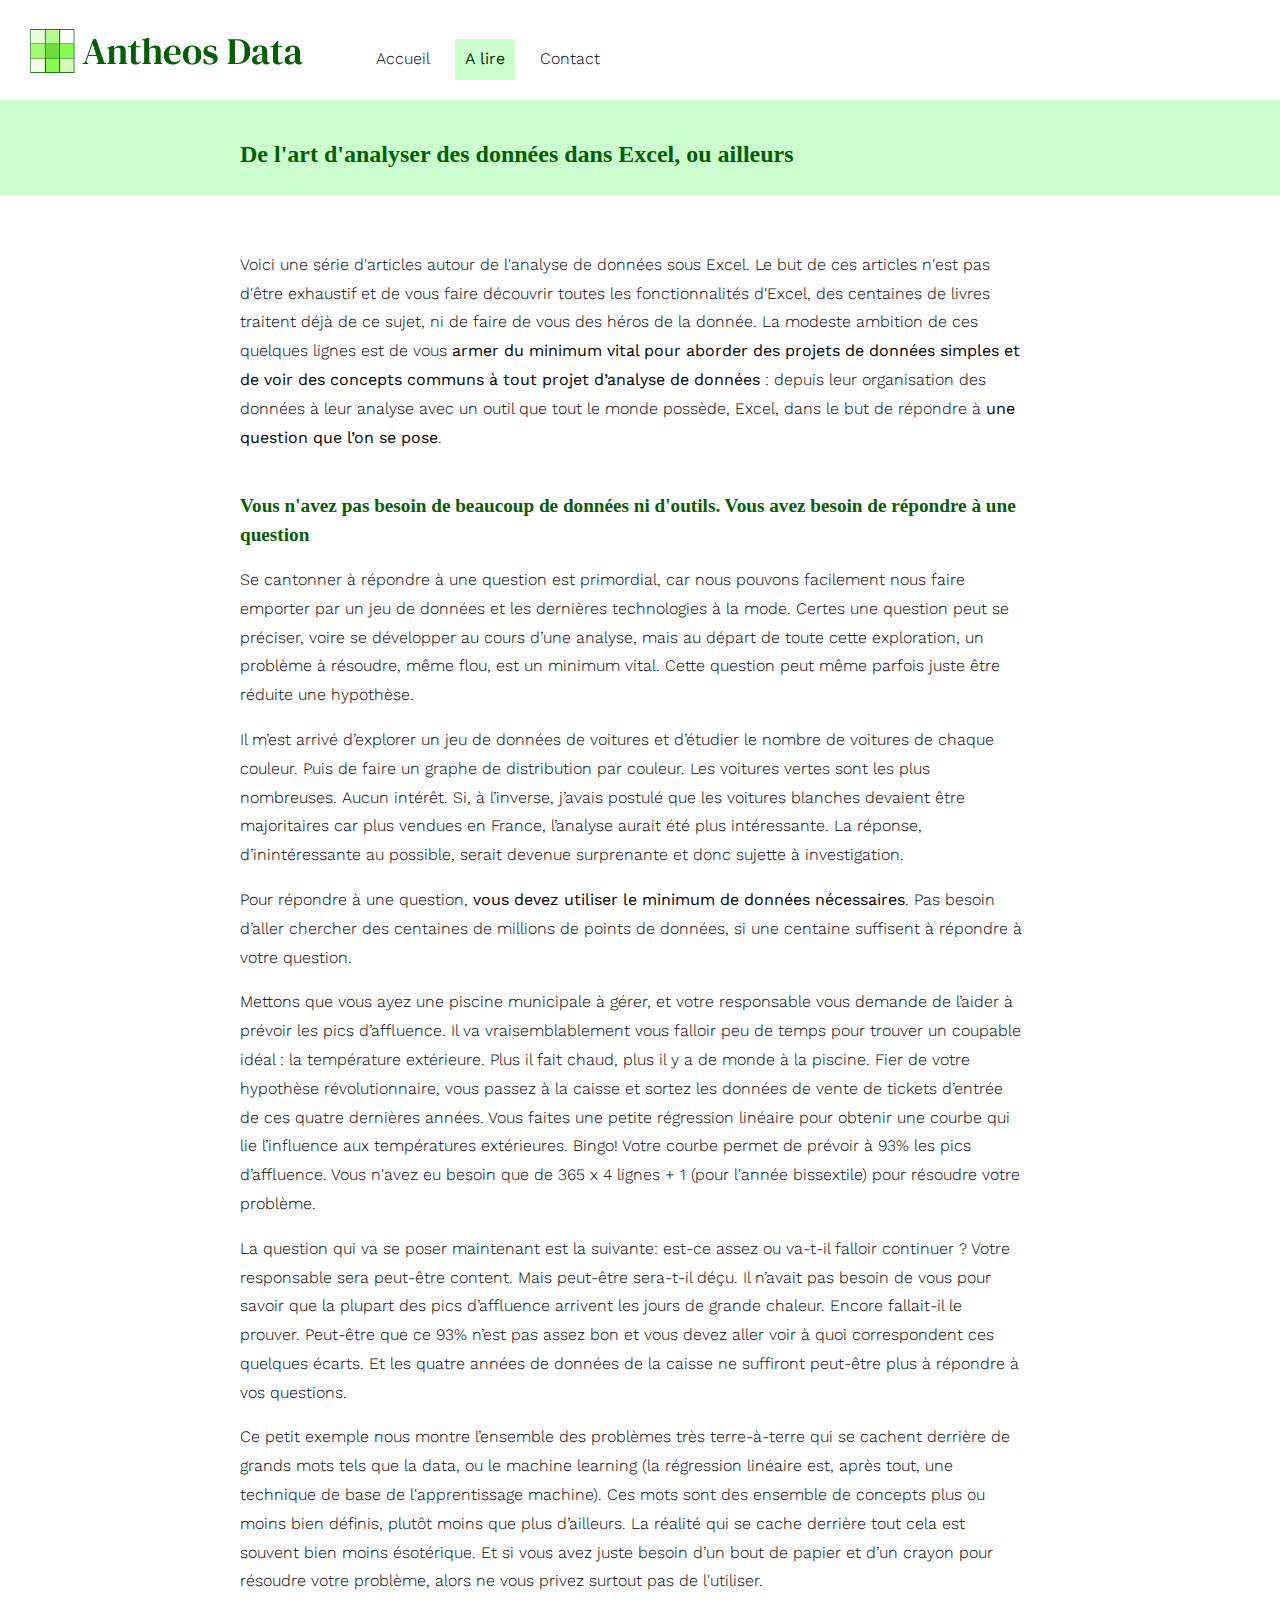
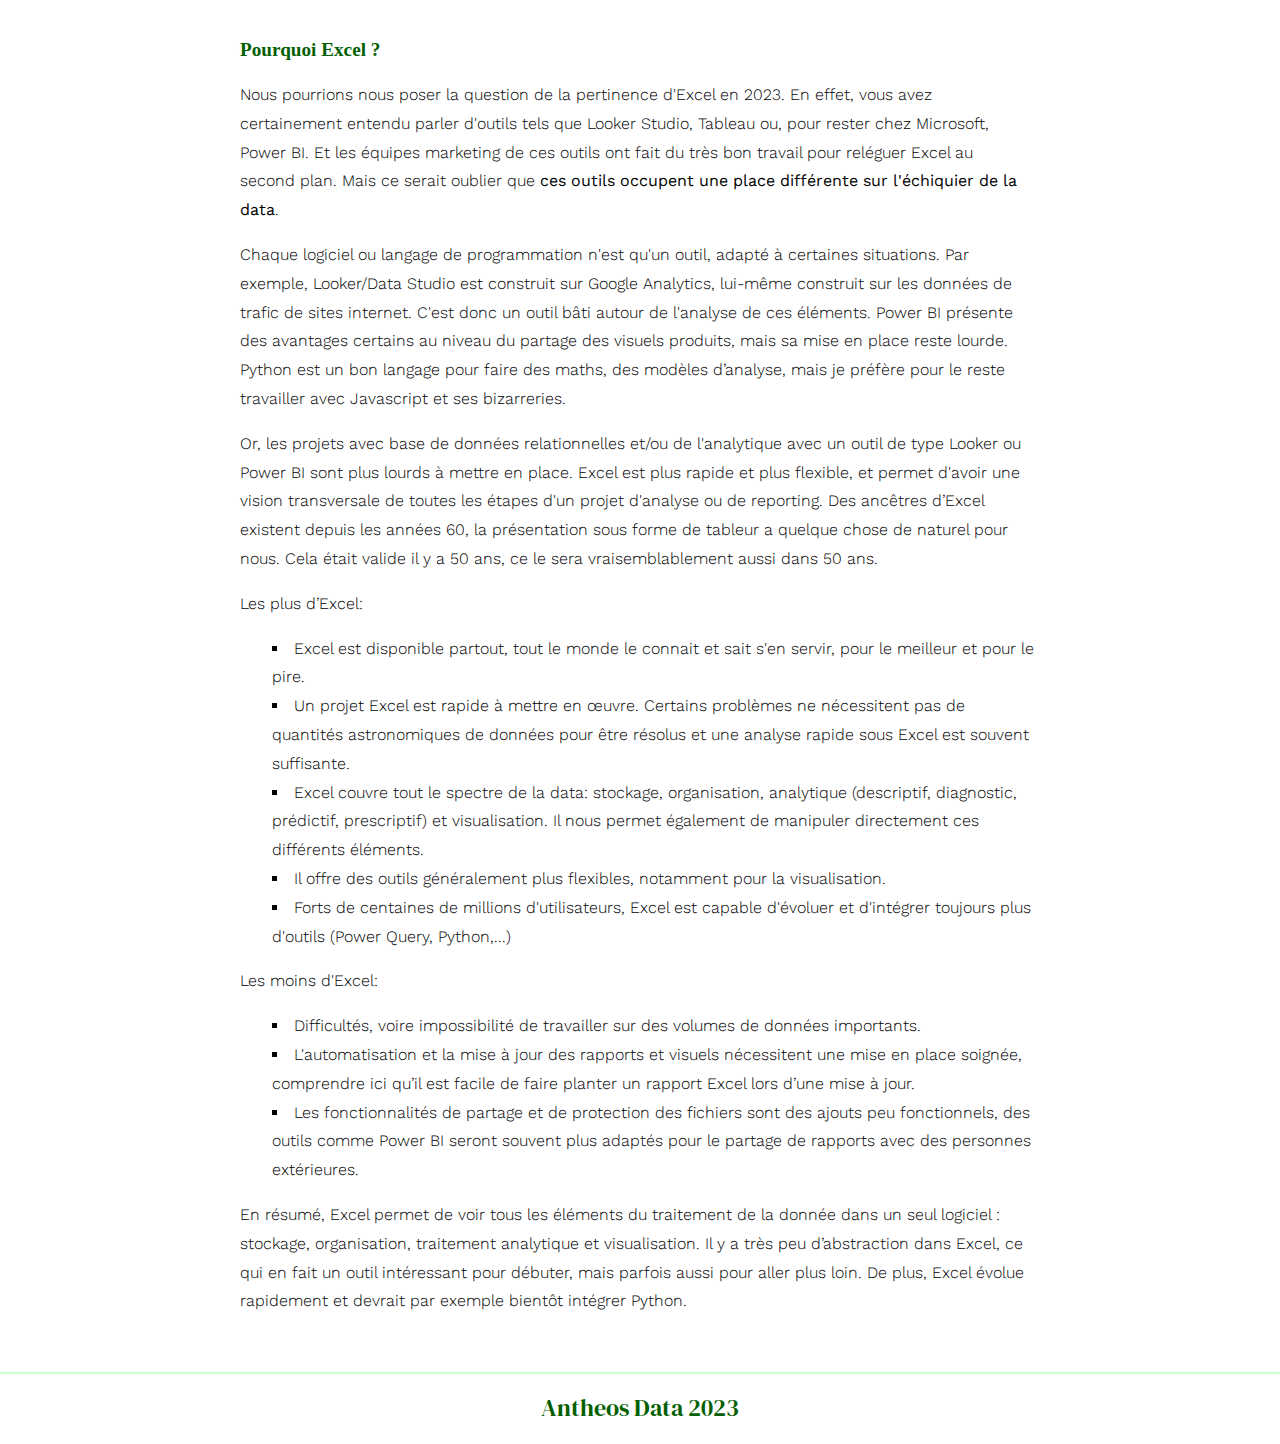
==== a_lire.html @ 5d1bf807 "Initial commit" ====
<!DOCTYPE html>

<html lang="en">

<head>
  <meta charset="UTF-8">
  <meta http-equiv="X-UA-Compatible" content="IE=edge">
  <meta name="viewport" content="width=device-width, initial-scale=1.0">
  <link rel="preconnect" href="https://fonts.googleapis.com">
  <link rel="preconnect" href="https://fonts.gstatic.com" crossorigin>
  <link href="https://fonts.googleapis.com/css2?family=DM+Serif+Display:ital@0;1&family=EB+Garamond:ital,wght@0,400;0,500;1,400;1,500&family=Work+Sans:ital,wght@0,300;0,400;0,500;0,700;1,300;1,400&display=swap" rel="stylesheet">
  <link rel="stylesheet" href="./public/stylesheets/whitespace-reset.css">
  <link rel="stylesheet" href="./public/stylesheets/style.css">
  <link rel="icon" href="./public/images/favicon.ico">
  <title>Antheos Data</title>
</head>

<body>
  <header>
    <a href="./index.html">
      <img id="logo" src="./public/images/Antheos Logo longueur@0.5x.png" alt="Antheos Data logo">
    </a>
    <nav>
      <ul>
        <li><a href="./index.html">Accueil</a></li>
        <li class="is-active"><a href="./a_lire.html">A lire</a></li>
        <li><a href="./contact.html">Contact</a></li>
      </ul>
    </nav>
  </header>

  <section id="lire">
    <div class="lire-hero">
      <h1 class="lire">De l'art d'analyser des données dans Excel, ou ailleurs</h1>
    </div>
  </section>

  <section id="content">
    <p>
Voici une série d'articles autour de l'analyse de données sous Excel. Le but de ces articles n'est pas d'être exhaustif et de vous faire découvrir toutes les fonctionnalités d'Excel, des centaines de livres traitent déjà de ce sujet, ni de faire de vous des héros de la donnée. La modeste ambition de ces quelques lignes est de vous <strong>armer du minimum vital pour aborder des projets de données simples et de voir des concepts communs à tout projet d’analyse de données</strong> : depuis leur organisation des données à leur analyse avec un outil que tout le monde possède, Excel, dans le but de répondre à <strong>une question que l’on se pose</strong>.
    </p>

    <p class="main_point">
Vous n'avez pas besoin de beaucoup de données ni d'outils. Vous avez besoin de répondre à une question
    </p>
    <p>
Se cantonner à répondre à une question est primordial, car nous pouvons facilement nous faire emporter par un jeu de données et les dernières technologies à la mode. Certes une question peut se préciser, voire se développer au cours d’une analyse, mais au départ de toute cette exploration, un problème à résoudre, même flou, est un minimum vital. Cette question peut même parfois juste être réduite une hypothèse.
      </p>
      <p>
Il m’est arrivé d’explorer un jeu de données de voitures et d’étudier le nombre de voitures de chaque couleur. Puis de faire un graphe de distribution par couleur. Les voitures vertes sont les plus nombreuses. Aucun intérêt. Si, à l’inverse, j’avais postulé que les voitures blanches devaient être majoritaires car plus vendues en France, l’analyse aurait été plus intéressante. La réponse, d’inintéressante au possible, serait devenue surprenante et donc sujette à investigation.
      </p>
      <p>
Pour répondre à une question, <strong>vous devez utiliser le minimum de données nécessaires</strong>. Pas besoin d’aller chercher des centaines de millions de points de données, si une centaine suffisent à répondre à votre question. 
      </p>
      <p>
Mettons que vous ayez une piscine municipale à gérer, et votre responsable vous demande de l’aider à prévoir les pics d’affluence. Il va vraisemblablement vous falloir peu de temps pour trouver un coupable idéal : la température extérieure. Plus il fait chaud, plus il y a de monde à la piscine. Fier de votre hypothèse révolutionnaire, vous passez à la caisse et sortez les données de vente de tickets d’entrée de ces quatre dernières années. Vous faites une petite régression linéaire pour obtenir une courbe qui lie l’influence aux températures extérieures. Bingo! Votre courbe permet de prévoir à 93% les pics d’affluence. Vous n'avez eu besoin que de 365 x 4 lignes + 1 (pour l'année bissextile) pour résoudre votre problème.
      </p>
      <p>
La question qui va se poser maintenant est la suivante: est-ce assez ou va-t-il falloir continuer ? Votre responsable sera peut-être content. Mais peut-être sera-t-il déçu. Il n’avait pas besoin de vous pour savoir que la plupart des pics d’affluence arrivent les jours de grande chaleur. Encore fallait-il le prouver. Peut-être que ce 93% n’est pas assez bon et vous devez aller voir à quoi correspondent ces quelques écarts. Et les quatre années de données de la caisse ne suffiront peut-être plus à répondre à vos questions.
      </p>
      <p>
Ce petit exemple nous montre l’ensemble des problèmes très terre-à-terre qui se cachent derrière de grands mots tels que la data, ou le machine learning (la régression linéaire est, après tout, une technique de base de l'apprentissage machine). Ces mots sont des ensemble de concepts plus ou moins bien définis, plutôt moins que plus d’ailleurs. La réalité qui se cache derrière tout cela est souvent bien moins ésotérique. Et si vous avez juste besoin d’un bout de papier et d’un crayon pour résoudre votre problème, alors ne vous privez surtout pas de l'utiliser.
      </p>

<p class="main_point">Pourquoi Excel ?</p>
  <p>
Nous pourrions nous poser la question de la pertinence d'Excel en 2023. En effet, vous avez certainement entendu parler d'outils tels que Looker Studio, Tableau ou, pour rester chez Microsoft, Power BI. Et les équipes marketing de ces outils ont fait du très bon travail pour reléguer Excel au second plan. Mais ce serait oublier que <strong>ces outils occupent une place différente sur l'échiquier de la data</strong>.
  </p>
    <p>
Chaque logiciel ou langage de programmation n'est qu'un outil, adapté à certaines situations. Par exemple, Looker/Data Studio est construit sur Google Analytics, lui-même construit sur les données de trafic de sites internet. C'est donc un outil bâti autour de l'analyse de ces éléments. Power BI présente des avantages certains au niveau du partage des visuels produits, mais sa mise en place reste lourde. Python est un bon langage pour faire des maths, des modèles d’analyse, mais je préfère pour le reste travailler avec Javascript et ses bizarreries.
    </p>
    <p>
Or, les projets avec base de données relationnelles et/ou de l'analytique avec un outil de type Looker ou Power BI sont plus lourds à mettre en place. Excel est plus rapide et plus flexible, et permet d'avoir une vision transversale de toutes les étapes d'un projet d'analyse ou de reporting. Des ancêtres d’Excel existent depuis les années 60, la présentation sous forme de tableur a quelque chose de naturel pour nous. Cela était valide il y a 50 ans, ce le sera vraisemblablement aussi dans 50 ans.
    </p>
    <p>
Les plus d’Excel:
      <ul>
        <li>Excel est disponible partout, tout le monde le connait et sait s'en servir, pour le meilleur et pour le pire.</li>
        <li>Un projet Excel est rapide à mettre en œuvre. Certains problèmes ne nécessitent pas de quantités astronomiques de données pour être résolus et une analyse rapide sous Excel est souvent suffisante.</li>
        <li>Excel couvre tout le spectre de la data: stockage, organisation, analytique (descriptif, diagnostic, prédictif, prescriptif) et visualisation. Il nous permet également de manipuler directement ces différents éléments.</li>
        <li>Il offre des outils généralement plus flexibles, notamment pour la visualisation.</li>
        <li>Forts de centaines de millions d'utilisateurs, Excel est capable d'évoluer et d'intégrer toujours plus d'outils (Power Query, Python,...)</li>
      </ul>
    </p>
    <p>
Les moins d'Excel:
    <ul>
      <li>Difficultés, voire impossibilité de travailler sur des volumes de données importants.</li>
      <li>L'automatisation et la mise à jour des rapports et visuels nécessitent une mise en place soignée, comprendre ici qu’il est facile de faire planter un rapport Excel lors d’une mise à jour.</li>
      <li>Les fonctionnalités de partage et de protection des fichiers sont des ajouts peu fonctionnels, des outils comme Power BI seront souvent plus adaptés pour le partage de rapports avec des personnes extérieures.</li>
    </p>
    <p>
En résumé, Excel permet de voir tous les éléments du traitement de la donnée dans un seul logiciel : stockage, organisation, traitement analytique et visualisation. Il y a très peu d’abstraction dans Excel, ce qui en fait un outil intéressant pour débuter, mais parfois aussi pour aller plus loin. De plus, Excel évolue rapidement et devrait par exemple bientôt intégrer Python.
    </p>
    </details>
  </section>
  
  <footer>
    Antheos Data 2023
  </footer>
</body>

</html>
---- public/stylesheets/style.css ----
:root {
  font-family: 'Work Sans', sans-serif;
  font-size: 100%;
  font-weight:300;
 
  --main-0: rgb(3, 95, 0);
  --main-1: rgb(134, 230, 89);
  --main-2: rgb(204, 255, 206);
  --main-3: rgb(0, 51, 2);
  --secondary-0: rgb(95, 0, 92);
  --secondary-1: rgb(255, 0, 247);
  --secondary-2: rgb(255, 153, 252);
  --background-0: rgb(255, 255, 255);
  --background-1: rgb(245, 245, 230);
}

body {    
  background-color: var(--background-0);
  display: flex;
  flex-direction: column;
  font-size: 1rem;
  height: 100%;
  line-height: 1.8rem;
  margin-top: 98px;
  min-height: 100vh;
}

#content {
  margin: 40px auto;
  max-width: 800px;
}

header {
  background-color: var(--background-0);
  border-bottom: var(--main-1) solid 2px;
  border-image: linear-gradient(to right, var(--main-2), var(--main-2)) 1;
  display: flex;
  position: fixed;
  top: 0;
  width: 100%;
}

h1, h2 {
  font-family: Georgia, 'Times New Roman', Times, serif;
  margin: 2rem 1rem 1rem 0;
}

h1 {
  background-color: var(--main-2);
  color: var(--main-0);
  font-size: 1.5rem;
  padding: 10px;
}

h2 {
  color: var(--main-0);
  font-size: 1.4rem;
}

p {
  margin: 1rem 1rem 1rem 0;
}

a:link { text-decoration: none; }
a:visited { text-decoration: none; }
a:hover { text-decoration: none; }

ul {
  list-style-type: square;
  list-style-position: inside;
}

li {
  margin-left: 2rem;
}

nav {
  display: inline-block;
  margin-left: 50px;
  margin-bottom: auto;
  margin-top: auto;
  padding-top: 18px;
}

nav ul li {
  display: inline-block;
  margin-right: 10px;
  margin-left: 10px;
}

nav ul li a {
  color: black;
  text-decoration: none;
}

.is-active > a {
  background-color: var(--main-2);
  color: var(--main-3);
  font-weight: 400;
  padding: 10px 10px 12px 10px;
}

footer {
  border-top: var(--main-3) solid 2px;
  border-image: linear-gradient(to right, var(--main-2), var(--main-2)) 1;
  color: var(--main-0);
  font-family: 'DM Serif Display', Georgia, 'Times New Roman', Times, serif;
  font-size: 1.5rem;
  height: 50px;
  margin-top: auto;
  margin-bottom: 0px;
  padding-top: 20px;
  text-align: center;
}

details > summary {
  font-family: Georgia, 'Times New Roman', Times, serif;
  color: var(--main-0);
  font-weight: bold;
  list-style-type: none;
  margin: 1rem;
}

details > summary::before {
  content: '▶';
  display: inline-block;
  margin-right: 5px;
  transform: rotate(0deg);
  transition: transform 0.2s linear;
}

details[open] > summary::before {
  transform: rotate(90deg);
}

.main_point {
  color: var(--main-0);
  font-family: Georgia, 'Times New Roman', Times, serif;
  font-size: 1.2rem;
  font-weight: bold;
  margin-top: 40px;
}

.button {
  background-color: var(--main-2);
  border-radius: 4px;
  color: var(--main-3);
  display: inline-block;
  font-weight: 500;
  outline: none;
  padding: 10px 20px;
  text-align: center;
  text-decoration: none;
  transition: 0.5s;
}

.button:hover {
  background-color: var(--main-2);
}

#logo {
  display: inline-block;
  width: 300px;
  margin: 12px 0 0 16px;
}

#hero {
  background-color: var(--main-3);
  border-image: linear-gradient(to right, var(--secondary-0), var(--secondary-1)) 1;
  color: white;
  padding: 30px 0 50px 0;
  text-align: center;
}

#hero-content {
  align-items: center;
  display: flex;
  flex-wrap: wrap;
  justify-content: space-between;
  max-width: 1000px;
  margin: 0 auto;
  text-align: left;
}

#hero-image {
  margin: 10px 0 0 0;
  width: 250px;
}

#hero-paragraph {
  box-sizing: border-box;
  display: inline-block;
  flex: 1;
}

#hero-title {
  font-size: 1.8rem;
  font-weight: 500;
  margin-bottom: 30px;
  text-align: left;
}

#hero-image > img {
  width: 250px;
}

#content > img {
  margin: 20px 0 0 0;
  width: 700px;
}

#lire {
  background-color: var(--main-2);
  padding-left: 30px;
}

.lire-hero {
  align-items: center;
  display: flex;
  flex-wrap: wrap;
  justify-content: space-between;
  max-width: 850px;
  margin: 0 auto;
  text-align: left;
}
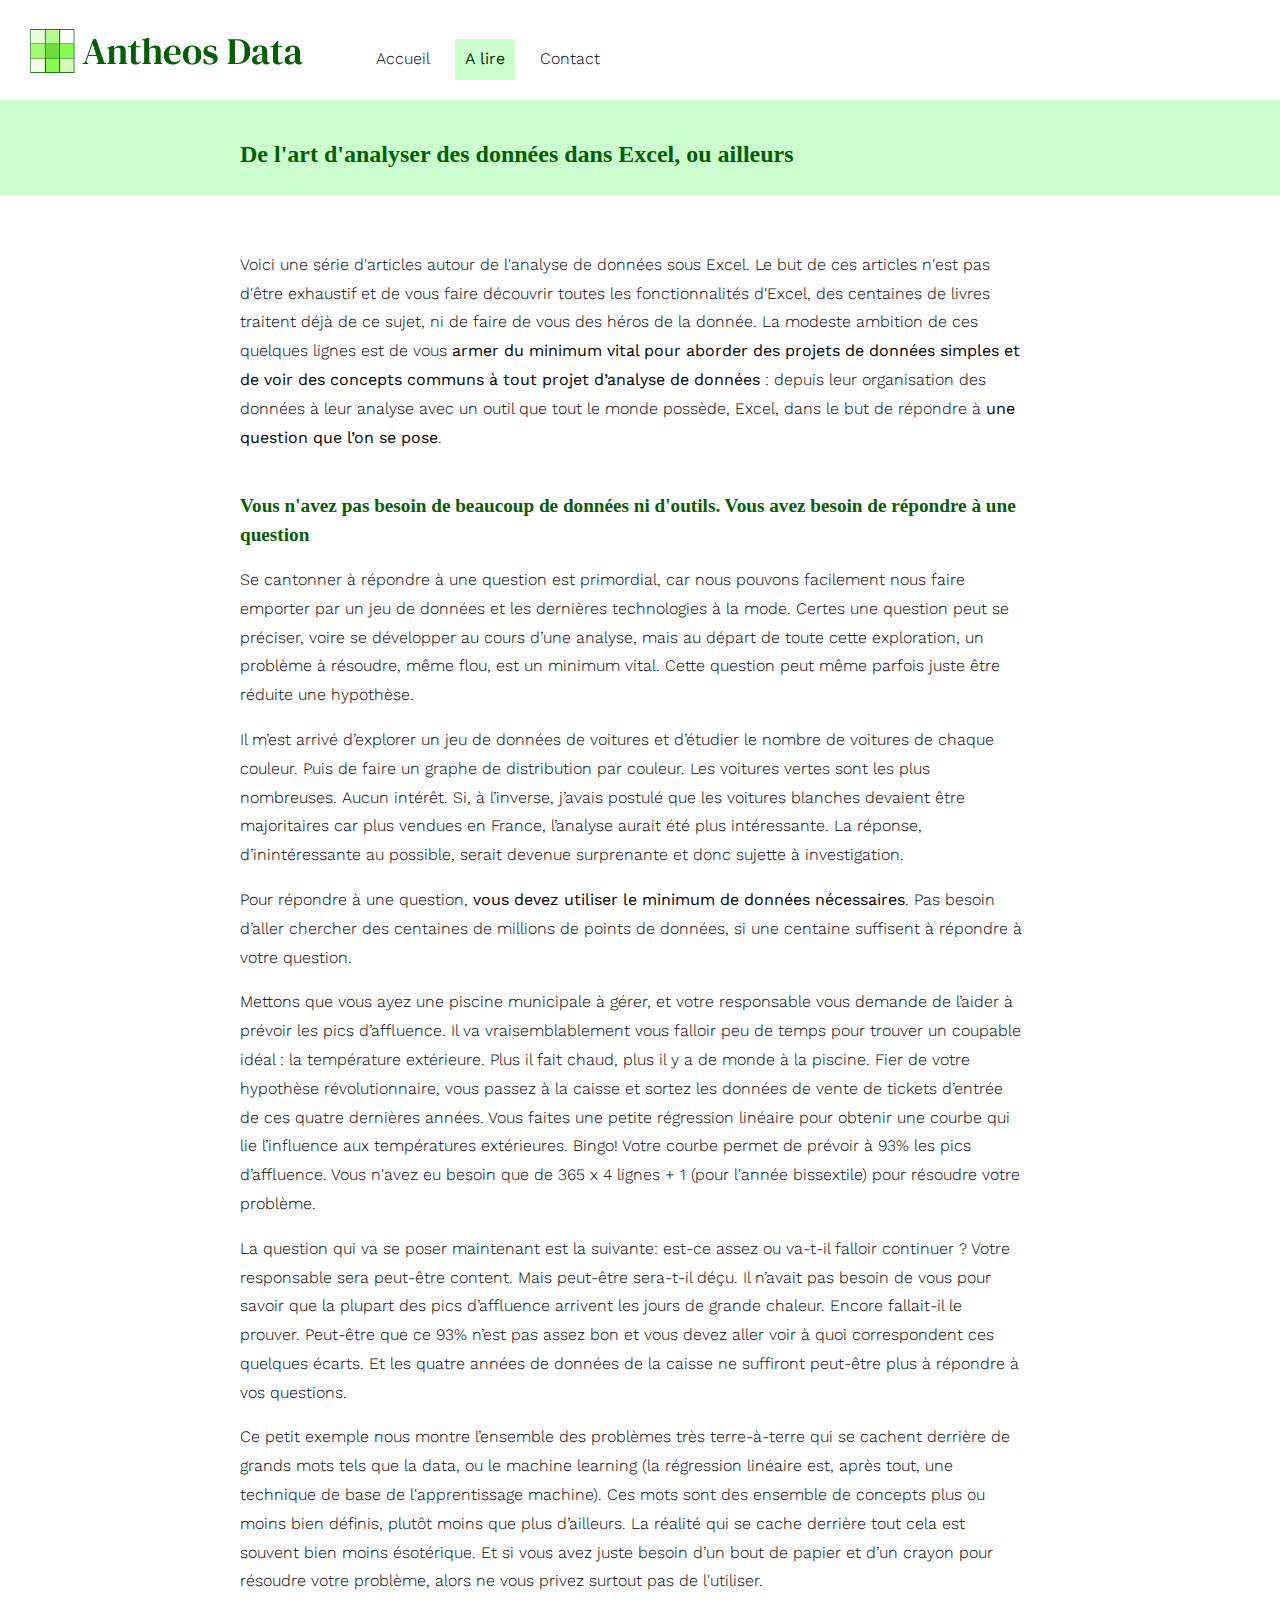
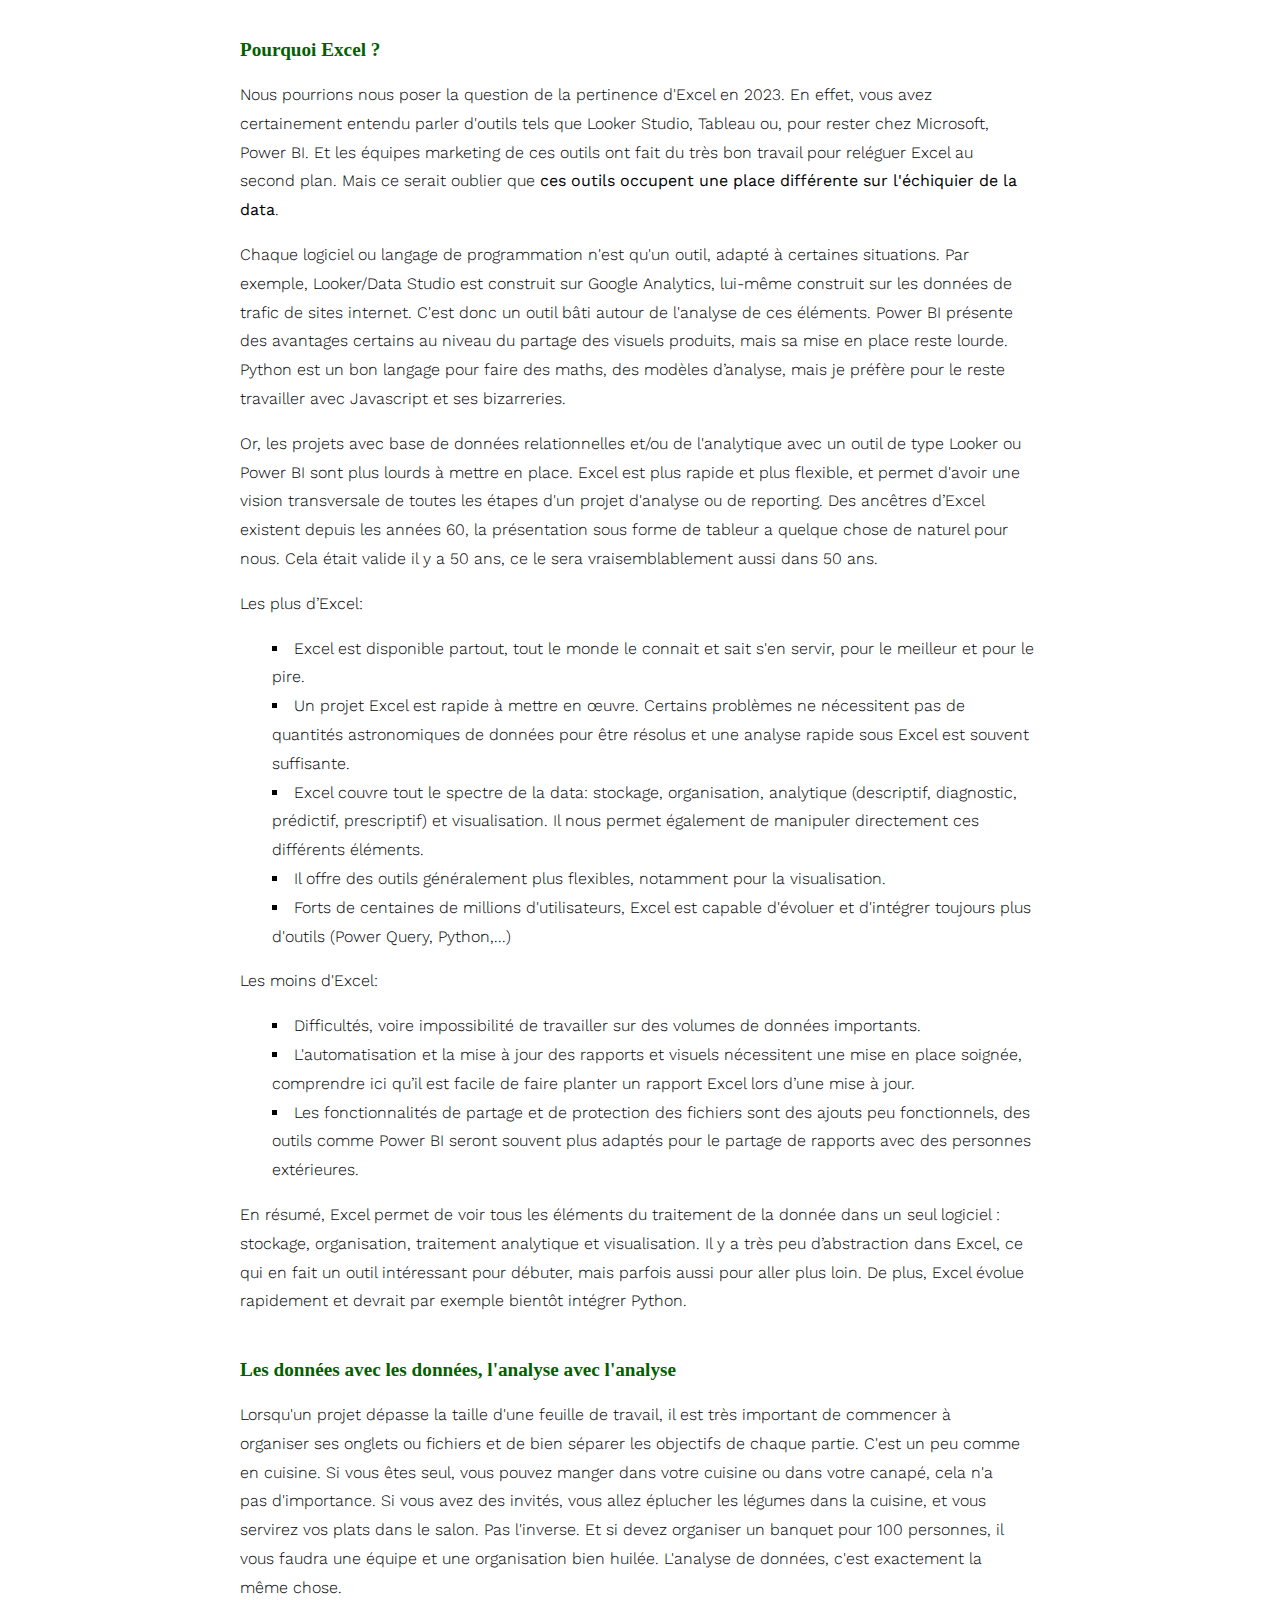
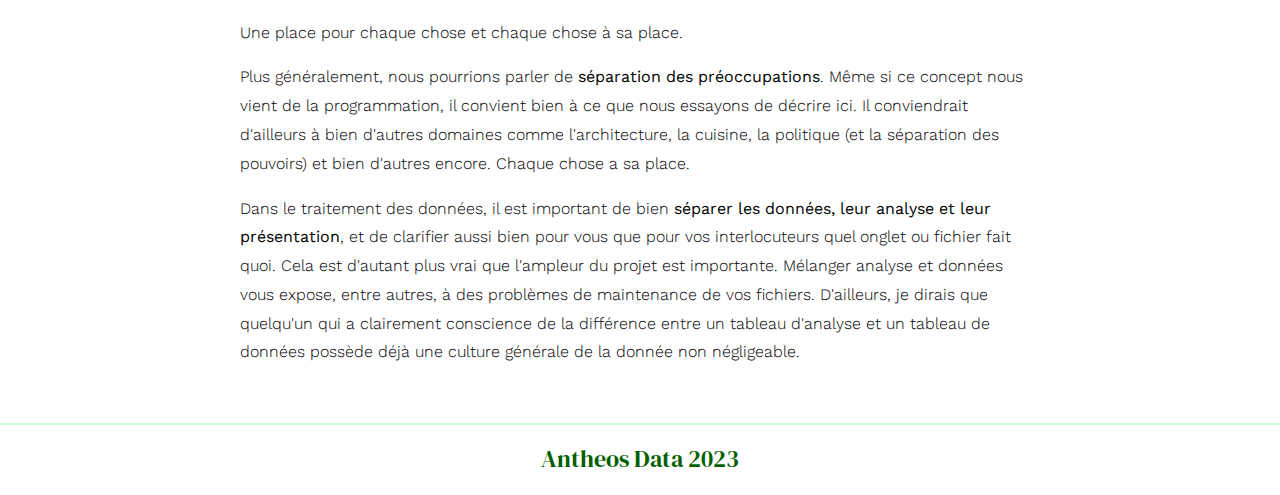
==== commit 601b2d0c: "premiere mod" ====
--- a/a_lire.html
+++ b/a_lire.html
@@ -37,43 +37,31 @@
 
   <section id="content">
     <p>
-Voici une série d'articles autour de l'analyse de données sous Excel. Le but de ces articles n'est pas d'être exhaustif et de vous faire découvrir toutes les fonctionnalités d'Excel, des centaines de livres traitent déjà de ce sujet, ni de faire de vous des héros de la donnée. La modeste ambition de ces quelques lignes est de vous <strong>armer du minimum vital pour aborder des projets de données simples et de voir des concepts communs à tout projet d’analyse de données</strong> : depuis leur organisation des données à leur analyse avec un outil que tout le monde possède, Excel, dans le but de répondre à <strong>une question que l’on se pose</strong>.
-    </p>
+    Voici une série d'articles autour de l'analyse de données sous Excel. Le but de ces articles n'est pas d'être exhaustif et de vous faire découvrir toutes les fonctionnalités d'Excel, des centaines de livres traitent déjà de ce sujet, ni de faire de vous des héros de la donnée. La modeste ambition de ces quelques lignes est de vous <strong>armer du minimum vital pour aborder des projets de données simples et de voir des concepts communs à tout projet d’analyse de données</strong> : depuis leur organisation des données à leur analyse avec un outil que tout le monde possède, Excel, dans le but de répondre à <strong>une question que l’on se pose</strong>.</p>
 
-    <p class="main_point">
-Vous n'avez pas besoin de beaucoup de données ni d'outils. Vous avez besoin de répondre à une question
-    </p>
+    <p class="main_point">Vous n'avez pas besoin de beaucoup de données ni d'outils. Vous avez besoin de répondre à une question</p>
     <p>
-Se cantonner à répondre à une question est primordial, car nous pouvons facilement nous faire emporter par un jeu de données et les dernières technologies à la mode. Certes une question peut se préciser, voire se développer au cours d’une analyse, mais au départ de toute cette exploration, un problème à résoudre, même flou, est un minimum vital. Cette question peut même parfois juste être réduite une hypothèse.
-      </p>
-      <p>
-Il m’est arrivé d’explorer un jeu de données de voitures et d’étudier le nombre de voitures de chaque couleur. Puis de faire un graphe de distribution par couleur. Les voitures vertes sont les plus nombreuses. Aucun intérêt. Si, à l’inverse, j’avais postulé que les voitures blanches devaient être majoritaires car plus vendues en France, l’analyse aurait été plus intéressante. La réponse, d’inintéressante au possible, serait devenue surprenante et donc sujette à investigation.
-      </p>
-      <p>
-Pour répondre à une question, <strong>vous devez utiliser le minimum de données nécessaires</strong>. Pas besoin d’aller chercher des centaines de millions de points de données, si une centaine suffisent à répondre à votre question. 
-      </p>
-      <p>
-Mettons que vous ayez une piscine municipale à gérer, et votre responsable vous demande de l’aider à prévoir les pics d’affluence. Il va vraisemblablement vous falloir peu de temps pour trouver un coupable idéal : la température extérieure. Plus il fait chaud, plus il y a de monde à la piscine. Fier de votre hypothèse révolutionnaire, vous passez à la caisse et sortez les données de vente de tickets d’entrée de ces quatre dernières années. Vous faites une petite régression linéaire pour obtenir une courbe qui lie l’influence aux températures extérieures. Bingo! Votre courbe permet de prévoir à 93% les pics d’affluence. Vous n'avez eu besoin que de 365 x 4 lignes + 1 (pour l'année bissextile) pour résoudre votre problème.
-      </p>
-      <p>
-La question qui va se poser maintenant est la suivante: est-ce assez ou va-t-il falloir continuer ? Votre responsable sera peut-être content. Mais peut-être sera-t-il déçu. Il n’avait pas besoin de vous pour savoir que la plupart des pics d’affluence arrivent les jours de grande chaleur. Encore fallait-il le prouver. Peut-être que ce 93% n’est pas assez bon et vous devez aller voir à quoi correspondent ces quelques écarts. Et les quatre années de données de la caisse ne suffiront peut-être plus à répondre à vos questions.
-      </p>
-      <p>
-Ce petit exemple nous montre l’ensemble des problèmes très terre-à-terre qui se cachent derrière de grands mots tels que la data, ou le machine learning (la régression linéaire est, après tout, une technique de base de l'apprentissage machine). Ces mots sont des ensemble de concepts plus ou moins bien définis, plutôt moins que plus d’ailleurs. La réalité qui se cache derrière tout cela est souvent bien moins ésotérique. Et si vous avez juste besoin d’un bout de papier et d’un crayon pour résoudre votre problème, alors ne vous privez surtout pas de l'utiliser.
-      </p>
+    Se cantonner à répondre à une question est primordial, car nous pouvons facilement nous faire emporter par un jeu de données et les dernières technologies à la mode. Certes une question peut se préciser, voire se développer au cours d’une analyse, mais au départ de toute cette exploration, un problème à résoudre, même flou, est un minimum vital. Cette question peut même parfois juste être réduite une hypothèse.</p>
+    <p>
+    Il m’est arrivé d’explorer un jeu de données de voitures et d’étudier le nombre de voitures de chaque couleur. Puis de faire un graphe de distribution par couleur. Les voitures vertes sont les plus nombreuses. Aucun intérêt. Si, à l’inverse, j’avais postulé que les voitures blanches devaient être majoritaires car plus vendues en France, l’analyse aurait été plus intéressante. La réponse, d’inintéressante au possible, serait devenue surprenante et donc sujette à investigation.</p>
+    <p>
+    Pour répondre à une question, <strong>vous devez utiliser le minimum de données nécessaires</strong>. Pas besoin d’aller chercher des centaines de millions de points de données, si une centaine suffisent à répondre à votre question.</p>
+    <p>
+    Mettons que vous ayez une piscine municipale à gérer, et votre responsable vous demande de l’aider à prévoir les pics d’affluence. Il va vraisemblablement vous falloir peu de temps pour trouver un coupable idéal : la température extérieure. Plus il fait chaud, plus il y a de monde à la piscine. Fier de votre hypothèse révolutionnaire, vous passez à la caisse et sortez les données de vente de tickets d’entrée de ces quatre dernières années. Vous faites une petite régression linéaire pour obtenir une courbe qui lie l’influence aux températures extérieures. Bingo! Votre courbe permet de prévoir à 93% les pics d’affluence. Vous n'avez eu besoin que de 365 x 4 lignes + 1 (pour l'année bissextile) pour résoudre votre problème.</p>
+    <p>
+    La question qui va se poser maintenant est la suivante: est-ce assez ou va-t-il falloir continuer ? Votre responsable sera peut-être content. Mais peut-être sera-t-il déçu. Il n’avait pas besoin de vous pour savoir que la plupart des pics d’affluence arrivent les jours de grande chaleur. Encore fallait-il le prouver. Peut-être que ce 93% n’est pas assez bon et vous devez aller voir à quoi correspondent ces quelques écarts. Et les quatre années de données de la caisse ne suffiront peut-être plus à répondre à vos questions.</p>
+    <p>
+    Ce petit exemple nous montre l’ensemble des problèmes très terre-à-terre qui se cachent derrière de grands mots tels que la data, ou le machine learning (la régression linéaire est, après tout, une technique de base de l'apprentissage machine). Ces mots sont des ensemble de concepts plus ou moins bien définis, plutôt moins que plus d’ailleurs. La réalité qui se cache derrière tout cela est souvent bien moins ésotérique. Et si vous avez juste besoin d’un bout de papier et d’un crayon pour résoudre votre problème, alors ne vous privez surtout pas de l'utiliser.</p>
 
-<p class="main_point">Pourquoi Excel ?</p>
-  <p>
-Nous pourrions nous poser la question de la pertinence d'Excel en 2023. En effet, vous avez certainement entendu parler d'outils tels que Looker Studio, Tableau ou, pour rester chez Microsoft, Power BI. Et les équipes marketing de ces outils ont fait du très bon travail pour reléguer Excel au second plan. Mais ce serait oublier que <strong>ces outils occupent une place différente sur l'échiquier de la data</strong>.
-  </p>
+    <p class="main_point">Pourquoi Excel ?</p>
     <p>
-Chaque logiciel ou langage de programmation n'est qu'un outil, adapté à certaines situations. Par exemple, Looker/Data Studio est construit sur Google Analytics, lui-même construit sur les données de trafic de sites internet. C'est donc un outil bâti autour de l'analyse de ces éléments. Power BI présente des avantages certains au niveau du partage des visuels produits, mais sa mise en place reste lourde. Python est un bon langage pour faire des maths, des modèles d’analyse, mais je préfère pour le reste travailler avec Javascript et ses bizarreries.
-    </p>
+    Nous pourrions nous poser la question de la pertinence d'Excel en 2023. En effet, vous avez certainement entendu parler d'outils tels que Looker Studio, Tableau ou, pour rester chez Microsoft, Power BI. Et les équipes marketing de ces outils ont fait du très bon travail pour reléguer Excel au second plan. Mais ce serait oublier que <strong>ces outils occupent une place différente sur l'échiquier de la data</strong>.</p>
     <p>
-Or, les projets avec base de données relationnelles et/ou de l'analytique avec un outil de type Looker ou Power BI sont plus lourds à mettre en place. Excel est plus rapide et plus flexible, et permet d'avoir une vision transversale de toutes les étapes d'un projet d'analyse ou de reporting. Des ancêtres d’Excel existent depuis les années 60, la présentation sous forme de tableur a quelque chose de naturel pour nous. Cela était valide il y a 50 ans, ce le sera vraisemblablement aussi dans 50 ans.
-    </p>
+    Chaque logiciel ou langage de programmation n'est qu'un outil, adapté à certaines situations. Par exemple, Looker/Data Studio est construit sur Google Analytics, lui-même construit sur les données de trafic de sites internet. C'est donc un outil bâti autour de l'analyse de ces éléments. Power BI présente des avantages certains au niveau du partage des visuels produits, mais sa mise en place reste lourde. Python est un bon langage pour faire des maths, des modèles d’analyse, mais je préfère pour le reste travailler avec Javascript et ses bizarreries.</p>
     <p>
-Les plus d’Excel:
+    Or, les projets avec base de données relationnelles et/ou de l'analytique avec un outil de type Looker ou Power BI sont plus lourds à mettre en place. Excel est plus rapide et plus flexible, et permet d'avoir une vision transversale de toutes les étapes d'un projet d'analyse ou de reporting. Des ancêtres d’Excel existent depuis les années 60, la présentation sous forme de tableur a quelque chose de naturel pour nous. Cela était valide il y a 50 ans, ce le sera vraisemblablement aussi dans 50 ans.</p>
+    <p>
+    Les plus d’Excel:
       <ul>
         <li>Excel est disponible partout, tout le monde le connait et sait s'en servir, pour le meilleur et pour le pire.</li>
         <li>Un projet Excel est rapide à mettre en œuvre. Certains problèmes ne nécessitent pas de quantités astronomiques de données pour être résolus et une analyse rapide sous Excel est souvent suffisante.</li>
@@ -90,14 +78,23 @@
       <li>Les fonctionnalités de partage et de protection des fichiers sont des ajouts peu fonctionnels, des outils comme Power BI seront souvent plus adaptés pour le partage de rapports avec des personnes extérieures.</li>
     </p>
     <p>
-En résumé, Excel permet de voir tous les éléments du traitement de la donnée dans un seul logiciel : stockage, organisation, traitement analytique et visualisation. Il y a très peu d’abstraction dans Excel, ce qui en fait un outil intéressant pour débuter, mais parfois aussi pour aller plus loin. De plus, Excel évolue rapidement et devrait par exemple bientôt intégrer Python.
-    </p>
-    </details>
+    En résumé, Excel permet de voir tous les éléments du traitement de la donnée dans un seul logiciel : stockage, organisation, traitement analytique et visualisation. Il y a très peu d’abstraction dans Excel, ce qui en fait un outil intéressant pour débuter, mais parfois aussi pour aller plus loin. De plus, Excel évolue rapidement et devrait par exemple bientôt intégrer Python.</p>
+
+    <p class="main_point">Les données avec les données, l'analyse avec l'analyse</p>
+    <p>
+    Lorsqu'un projet dépasse la taille d'une feuille de travail, il est très important de commencer à organiser ses onglets ou fichiers et de bien séparer les objectifs de chaque partie. C'est un peu comme en cuisine. Si vous êtes seul, vous pouvez manger dans votre cuisine ou dans votre canapé, cela n'a pas d'importance. Si vous avez des invités, vous allez éplucher les légumes dans la cuisine, et vous servirez vos plats dans le salon. Pas l'inverse. Et si devez organiser un banquet pour 100 personnes, il vous faudra une équipe et une organisation bien huilée. L'analyse de données, c'est exactement la même chose.</p>
+
+    <blockquote>Une place pour chaque chose et chaque chose à sa place.</blockquote>
+    
+    <p>
+    Plus généralement, nous pourrions parler de <strong>séparation des préoccupations</strong>. Même si ce concept nous vient de la programmation, il convient bien à ce que nous essayons de décrire ici. Il conviendrait d'ailleurs à bien d'autres domaines comme l'architecture, la cuisine, la politique (et la séparation des pouvoirs) et bien d'autres encore. Chaque chose a sa place.
+
+    <p>
+    Dans le traitement des données, il est important de bien <strong>séparer les données, leur analyse et leur présentation</strong>, et de clarifier aussi bien pour vous que pour vos interlocuteurs quel onglet ou fichier fait quoi. Cela est d'autant plus vrai que l'ampleur du projet est importante. Mélanger analyse et données vous expose, entre autres, à des problèmes de maintenance de vos fichiers. D'ailleurs, je dirais que quelqu'un qui a clairement conscience de la différence entre un tableau d'analyse et un tableau de données possède déjà une culture générale de la donnée non négligeable.</p>
+
   </section>
   
-  <footer>
-    Antheos Data 2023
-  </footer>
+  <footer>Antheos Data 2023</footer>
 </body>
 
 </html>
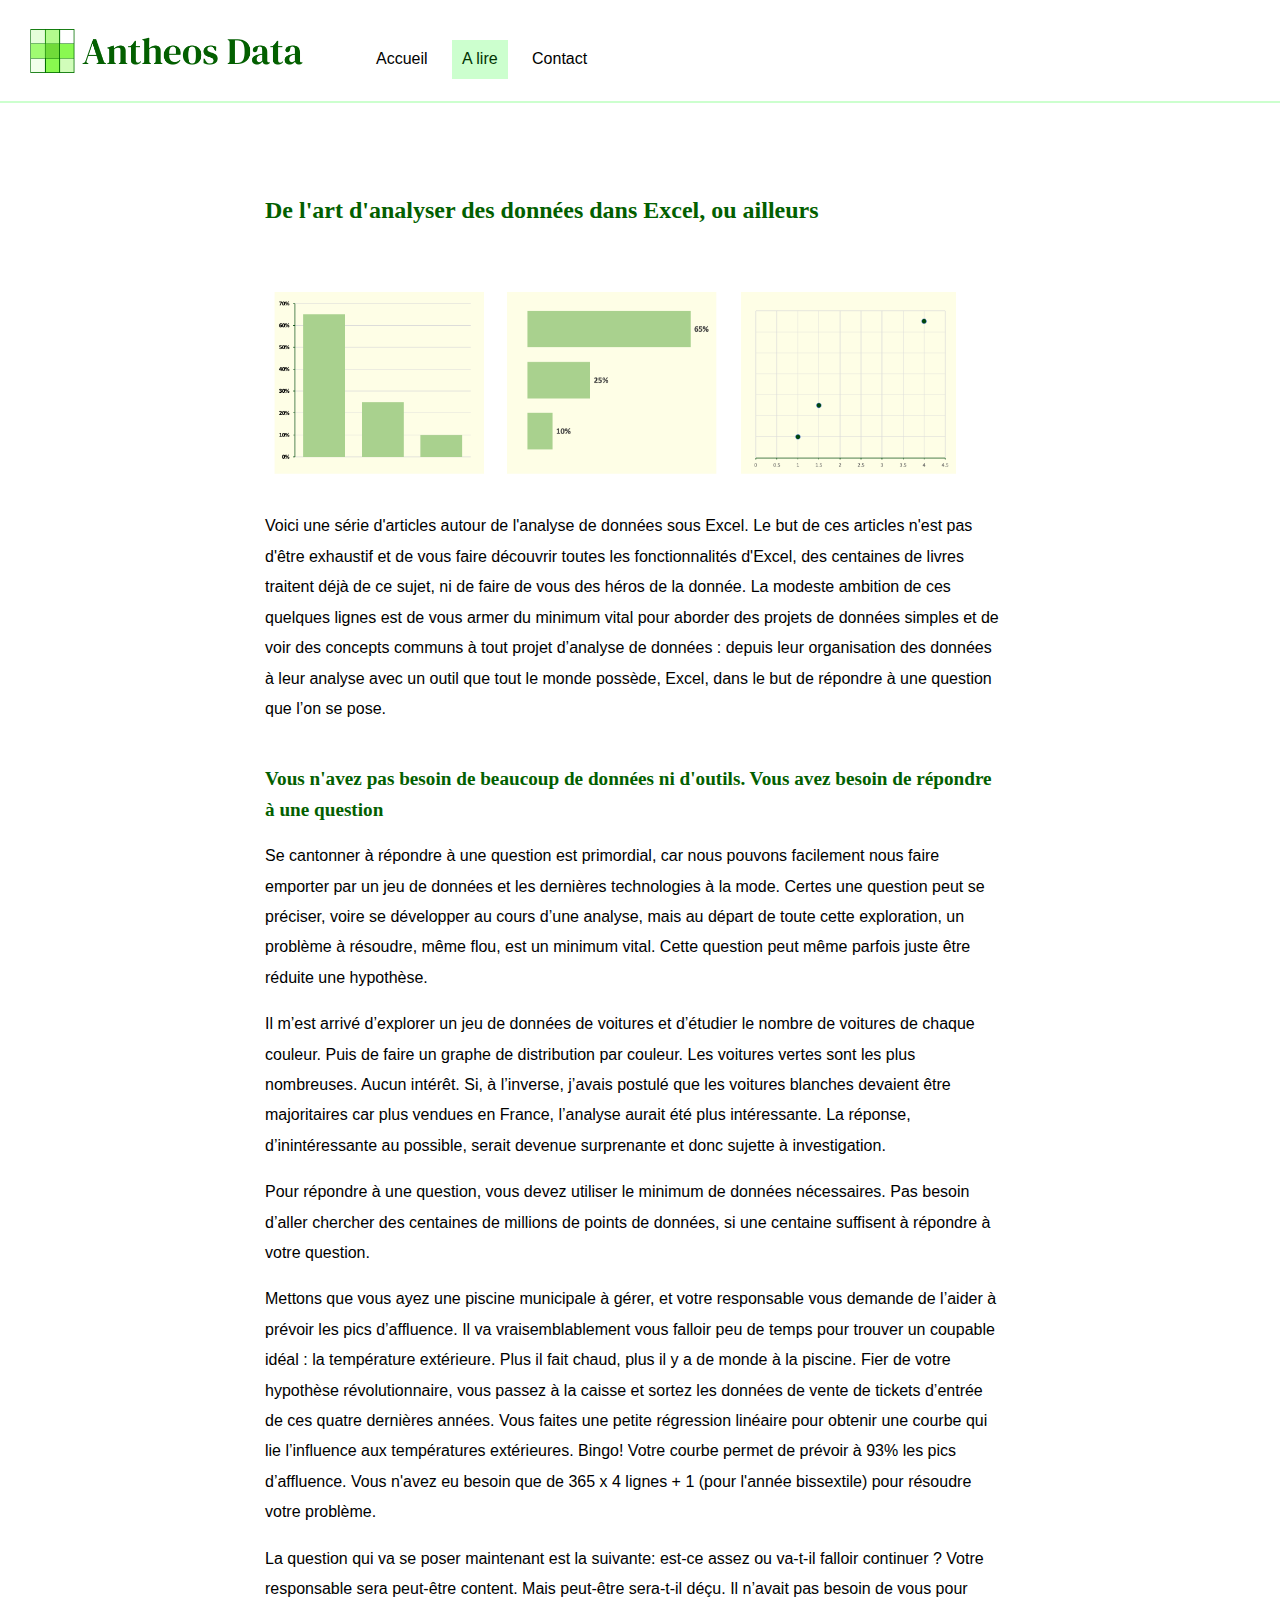
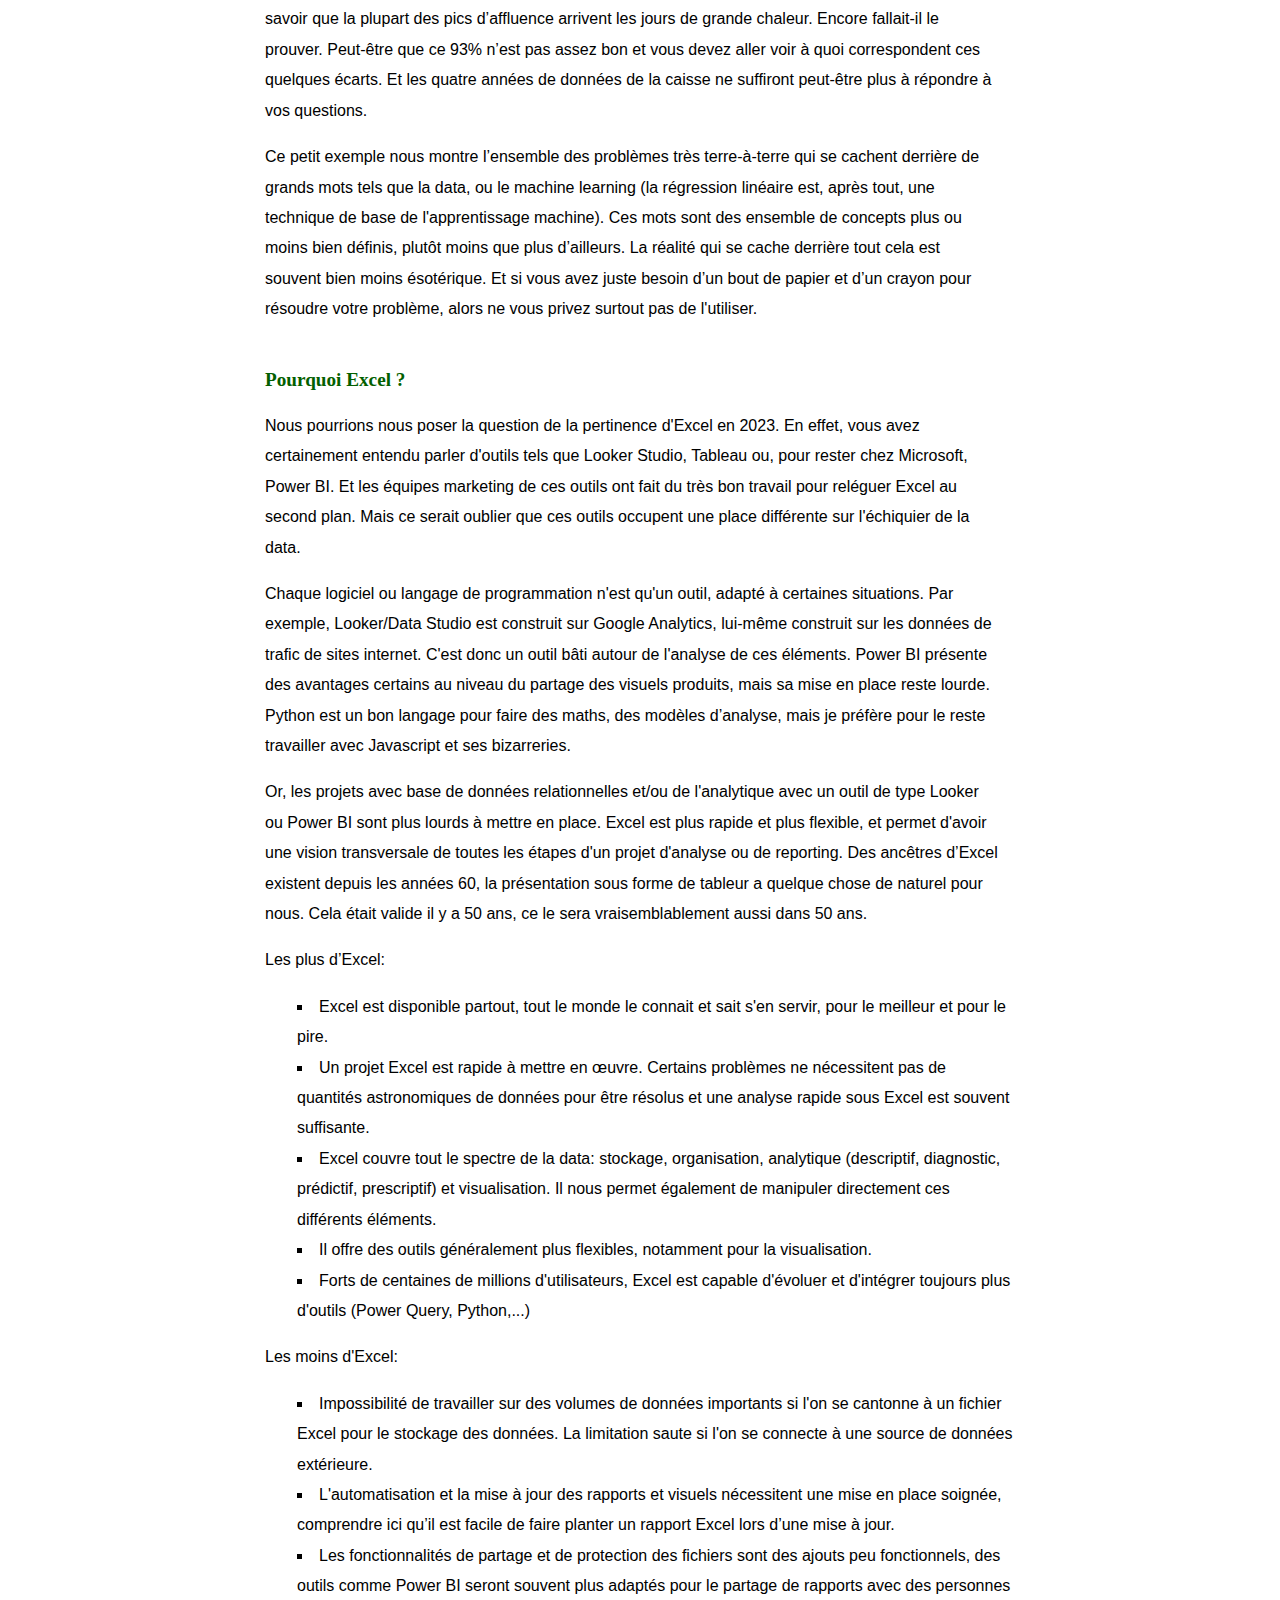
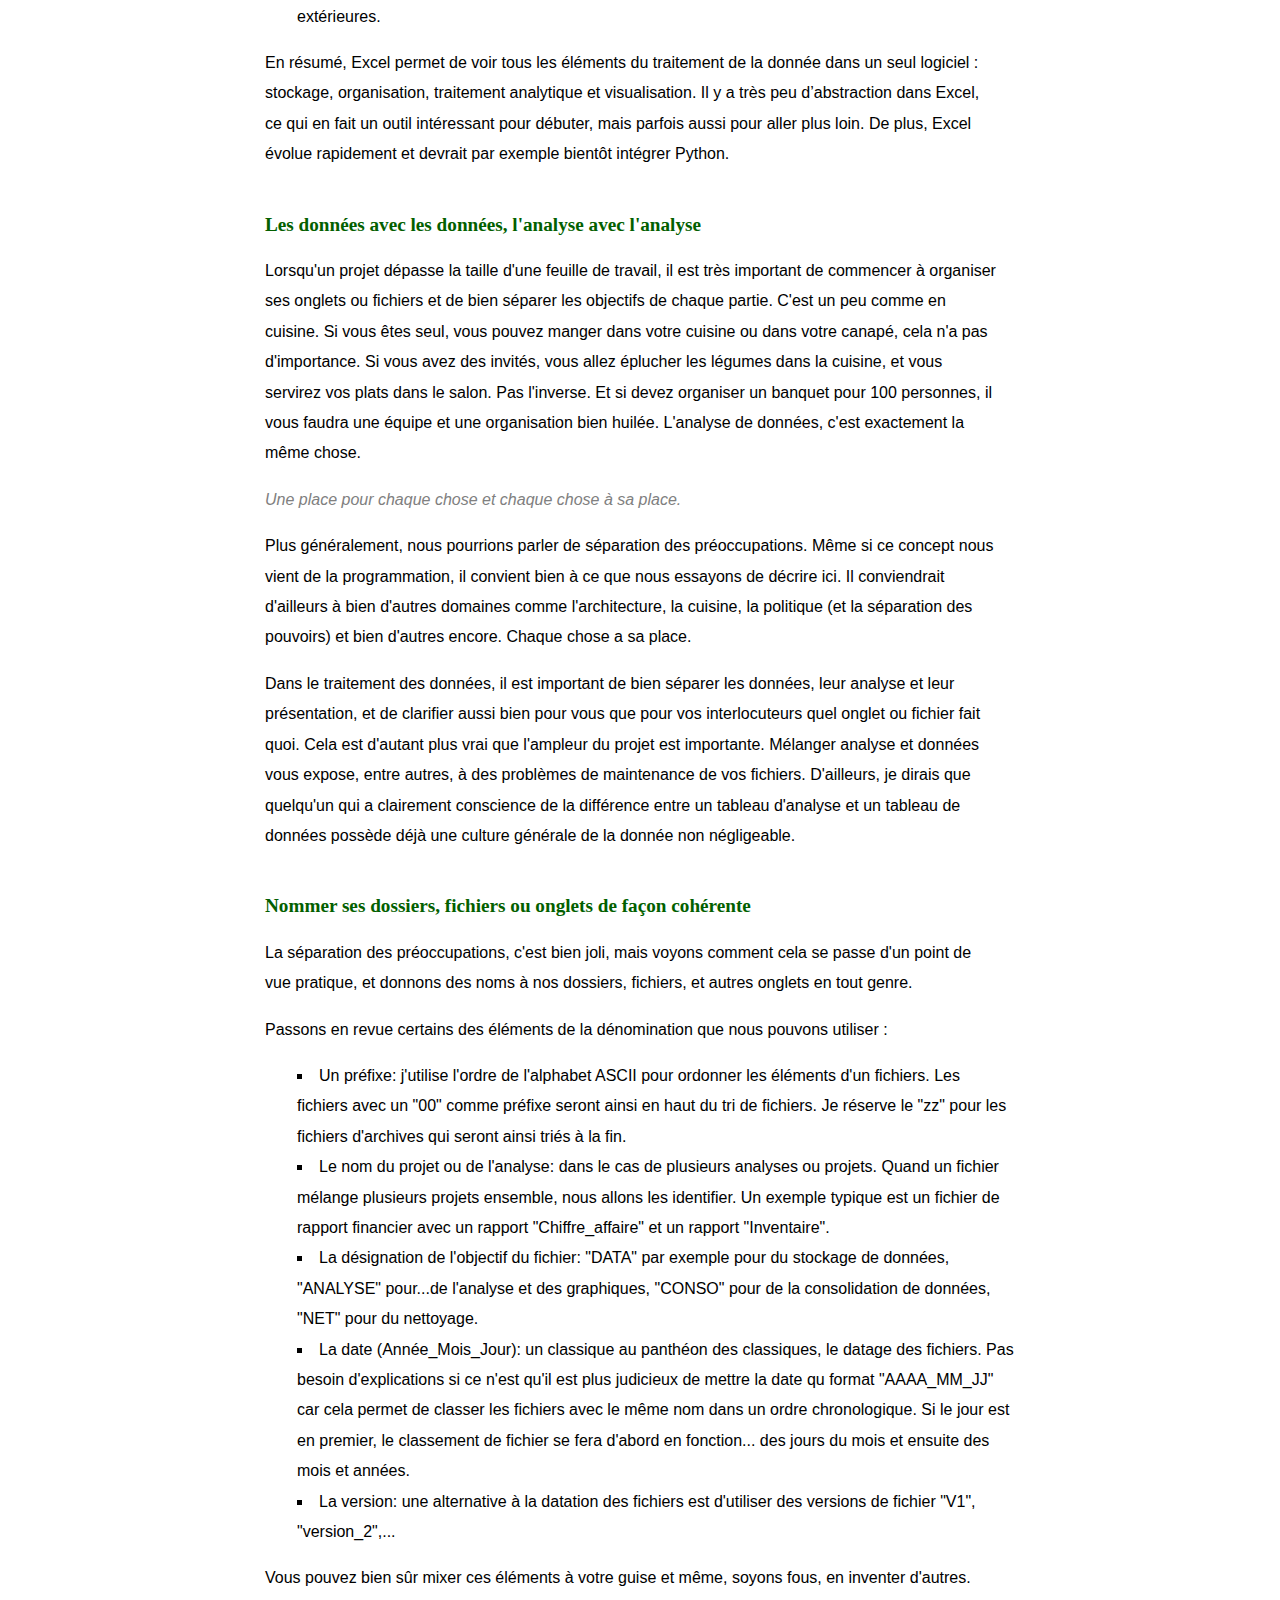
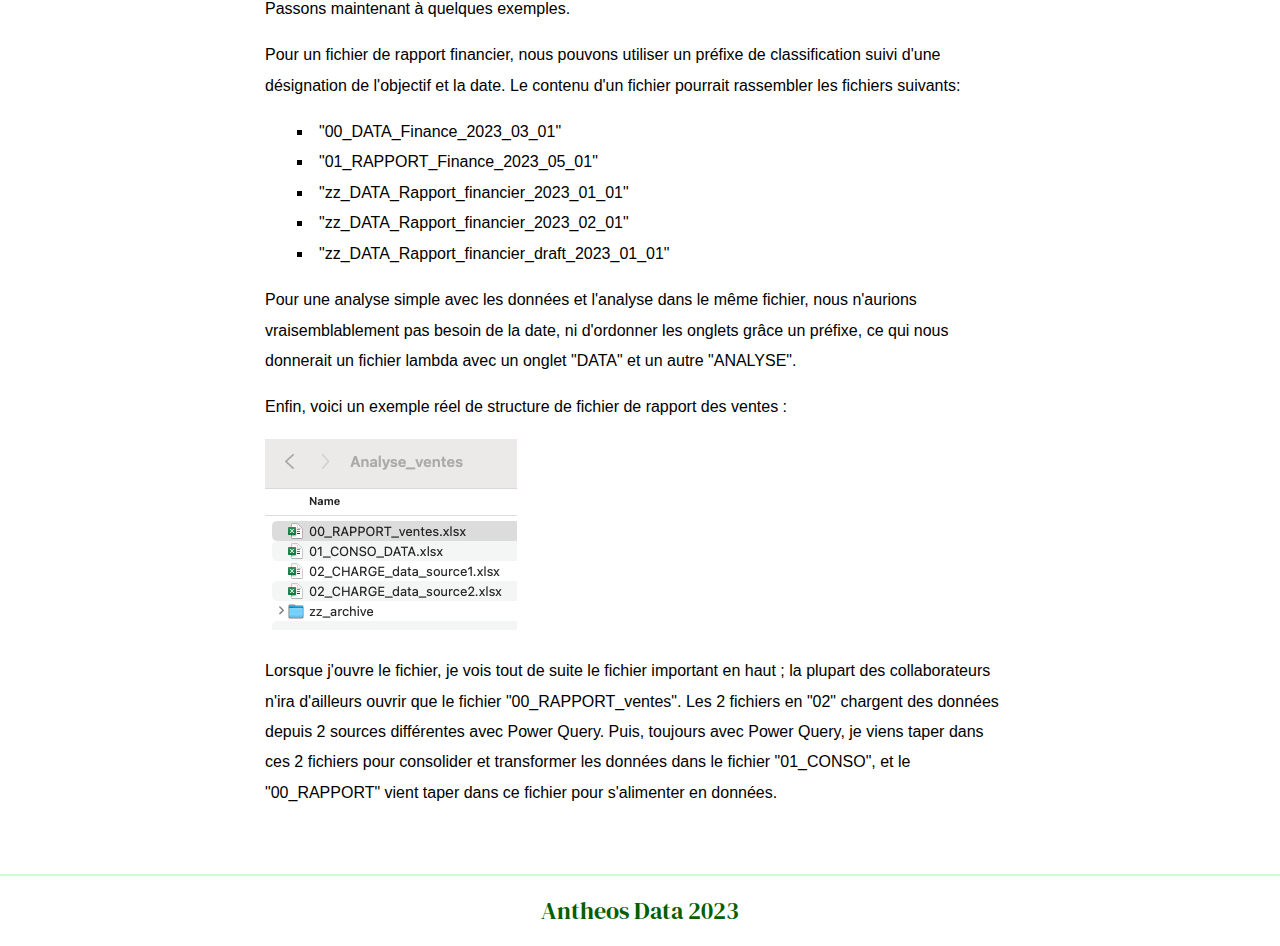
==== commit a0b48aba: "mise à jour articles et ajout images" ====
--- a/a_lire.html
+++ b/a_lire.html
@@ -29,37 +29,50 @@
     </nav>
   </header>
 
-  <section id="lire">
-    <div class="lire-hero">
-      <h1 class="lire">De l'art d'analyser des données dans Excel, ou ailleurs</h1>
-    </div>
-  </section>
-
   <section id="content">
+    <h1 class="lire">De l'art d'analyser des données dans Excel, ou ailleurs</h1>
+    <img class="illustration_article" src="./public/images/images_articles/graphes_deco.png" alt="structure fichier">
     <p>
-    Voici une série d'articles autour de l'analyse de données sous Excel. Le but de ces articles n'est pas d'être exhaustif et de vous faire découvrir toutes les fonctionnalités d'Excel, des centaines de livres traitent déjà de ce sujet, ni de faire de vous des héros de la donnée. La modeste ambition de ces quelques lignes est de vous <strong>armer du minimum vital pour aborder des projets de données simples et de voir des concepts communs à tout projet d’analyse de données</strong> : depuis leur organisation des données à leur analyse avec un outil que tout le monde possède, Excel, dans le but de répondre à <strong>une question que l’on se pose</strong>.</p>
+    Voici une série d'articles autour de l'analyse de données sous Excel. Le but de ces articles n'est pas d'être exhaustif et de vous faire découvrir toutes les fonctionnalités d'Excel, des centaines de livres traitent déjà de ce sujet, ni de faire de vous des héros de la donnée. La modeste ambition de ces quelques lignes est de vous <strong>armer du minimum vital pour aborder des projets de données simples et de voir des concepts communs à tout projet d’analyse de données</strong> : depuis leur organisation des données à leur analyse avec un outil que tout le monde possède, Excel, dans le but de répondre à <strong>une question que l’on se pose</strong>.
+    </p>
 
     <p class="main_point">Vous n'avez pas besoin de beaucoup de données ni d'outils. Vous avez besoin de répondre à une question</p>
     <p>
-    Se cantonner à répondre à une question est primordial, car nous pouvons facilement nous faire emporter par un jeu de données et les dernières technologies à la mode. Certes une question peut se préciser, voire se développer au cours d’une analyse, mais au départ de toute cette exploration, un problème à résoudre, même flou, est un minimum vital. Cette question peut même parfois juste être réduite une hypothèse.</p>
+    Se cantonner à répondre à une question est primordial, car nous pouvons facilement nous faire emporter par un jeu de données et les dernières technologies à la mode. Certes une question peut se préciser, voire se développer au cours d’une analyse, mais au départ de toute cette exploration, un problème à résoudre, même flou, est un minimum vital. Cette question peut même parfois juste être réduite une hypothèse.
+    </p>
+
     <p>
-    Il m’est arrivé d’explorer un jeu de données de voitures et d’étudier le nombre de voitures de chaque couleur. Puis de faire un graphe de distribution par couleur. Les voitures vertes sont les plus nombreuses. Aucun intérêt. Si, à l’inverse, j’avais postulé que les voitures blanches devaient être majoritaires car plus vendues en France, l’analyse aurait été plus intéressante. La réponse, d’inintéressante au possible, serait devenue surprenante et donc sujette à investigation.</p>
+    Il m’est arrivé d’explorer un jeu de données de voitures et d’étudier le nombre de voitures de chaque couleur. Puis de faire un graphe de distribution par couleur. Les voitures vertes sont les plus nombreuses. Aucun intérêt. Si, à l’inverse, j’avais postulé que les voitures blanches devaient être majoritaires car plus vendues en France, l’analyse aurait été plus intéressante. La réponse, d’inintéressante au possible, serait devenue surprenante et donc sujette à investigation.
+    </p>
+
     <p>
-    Pour répondre à une question, <strong>vous devez utiliser le minimum de données nécessaires</strong>. Pas besoin d’aller chercher des centaines de millions de points de données, si une centaine suffisent à répondre à votre question.</p>
+    Pour répondre à une question, <strong>vous devez utiliser le minimum de données nécessaires</strong>. Pas besoin d’aller chercher des centaines de millions de points de données, si une centaine suffisent à répondre à votre question.
+    </p>
+
     <p>
-    Mettons que vous ayez une piscine municipale à gérer, et votre responsable vous demande de l’aider à prévoir les pics d’affluence. Il va vraisemblablement vous falloir peu de temps pour trouver un coupable idéal : la température extérieure. Plus il fait chaud, plus il y a de monde à la piscine. Fier de votre hypothèse révolutionnaire, vous passez à la caisse et sortez les données de vente de tickets d’entrée de ces quatre dernières années. Vous faites une petite régression linéaire pour obtenir une courbe qui lie l’influence aux températures extérieures. Bingo! Votre courbe permet de prévoir à 93% les pics d’affluence. Vous n'avez eu besoin que de 365 x 4 lignes + 1 (pour l'année bissextile) pour résoudre votre problème.</p>
+    Mettons que vous ayez une piscine municipale à gérer, et votre responsable vous demande de l’aider à prévoir les pics d’affluence. Il va vraisemblablement vous falloir peu de temps pour trouver un coupable idéal : la température extérieure. Plus il fait chaud, plus il y a de monde à la piscine. Fier de votre hypothèse révolutionnaire, vous passez à la caisse et sortez les données de vente de tickets d’entrée de ces quatre dernières années. Vous faites une petite régression linéaire pour obtenir une courbe qui lie l’influence aux températures extérieures. Bingo! Votre courbe permet de prévoir à 93% les pics d’affluence. Vous n'avez eu besoin que de 365 x 4 lignes + 1 (pour l'année bissextile) pour résoudre votre problème.
+    </p>
+
     <p>
-    La question qui va se poser maintenant est la suivante: est-ce assez ou va-t-il falloir continuer ? Votre responsable sera peut-être content. Mais peut-être sera-t-il déçu. Il n’avait pas besoin de vous pour savoir que la plupart des pics d’affluence arrivent les jours de grande chaleur. Encore fallait-il le prouver. Peut-être que ce 93% n’est pas assez bon et vous devez aller voir à quoi correspondent ces quelques écarts. Et les quatre années de données de la caisse ne suffiront peut-être plus à répondre à vos questions.</p>
+    La question qui va se poser maintenant est la suivante: est-ce assez ou va-t-il falloir continuer ? Votre responsable sera peut-être content. Mais peut-être sera-t-il déçu. Il n’avait pas besoin de vous pour savoir que la plupart des pics d’affluence arrivent les jours de grande chaleur. Encore fallait-il le prouver. Peut-être que ce 93% n’est pas assez bon et vous devez aller voir à quoi correspondent ces quelques écarts. Et les quatre années de données de la caisse ne suffiront peut-être plus à répondre à vos questions.
+    </p>
+
     <p>
     Ce petit exemple nous montre l’ensemble des problèmes très terre-à-terre qui se cachent derrière de grands mots tels que la data, ou le machine learning (la régression linéaire est, après tout, une technique de base de l'apprentissage machine). Ces mots sont des ensemble de concepts plus ou moins bien définis, plutôt moins que plus d’ailleurs. La réalité qui se cache derrière tout cela est souvent bien moins ésotérique. Et si vous avez juste besoin d’un bout de papier et d’un crayon pour résoudre votre problème, alors ne vous privez surtout pas de l'utiliser.</p>
 
     <p class="main_point">Pourquoi Excel ?</p>
     <p>
-    Nous pourrions nous poser la question de la pertinence d'Excel en 2023. En effet, vous avez certainement entendu parler d'outils tels que Looker Studio, Tableau ou, pour rester chez Microsoft, Power BI. Et les équipes marketing de ces outils ont fait du très bon travail pour reléguer Excel au second plan. Mais ce serait oublier que <strong>ces outils occupent une place différente sur l'échiquier de la data</strong>.</p>
+    Nous pourrions nous poser la question de la pertinence d'Excel en 2023. En effet, vous avez certainement entendu parler d'outils tels que Looker Studio, Tableau ou, pour rester chez Microsoft, Power BI. Et les équipes marketing de ces outils ont fait du très bon travail pour reléguer Excel au second plan. Mais ce serait oublier que <strong>ces outils occupent une place différente sur l'échiquier de la data</strong>.
+    </p>
+
     <p>
-    Chaque logiciel ou langage de programmation n'est qu'un outil, adapté à certaines situations. Par exemple, Looker/Data Studio est construit sur Google Analytics, lui-même construit sur les données de trafic de sites internet. C'est donc un outil bâti autour de l'analyse de ces éléments. Power BI présente des avantages certains au niveau du partage des visuels produits, mais sa mise en place reste lourde. Python est un bon langage pour faire des maths, des modèles d’analyse, mais je préfère pour le reste travailler avec Javascript et ses bizarreries.</p>
+    Chaque logiciel ou langage de programmation n'est qu'un outil, adapté à certaines situations. Par exemple, Looker/Data Studio est construit sur Google Analytics, lui-même construit sur les données de trafic de sites internet. C'est donc un outil bâti autour de l'analyse de ces éléments. Power BI présente des avantages certains au niveau du partage des visuels produits, mais sa mise en place reste lourde. Python est un bon langage pour faire des maths, des modèles d’analyse, mais je préfère pour le reste travailler avec Javascript et ses bizarreries.
+    </p>
+
     <p>
-    Or, les projets avec base de données relationnelles et/ou de l'analytique avec un outil de type Looker ou Power BI sont plus lourds à mettre en place. Excel est plus rapide et plus flexible, et permet d'avoir une vision transversale de toutes les étapes d'un projet d'analyse ou de reporting. Des ancêtres d’Excel existent depuis les années 60, la présentation sous forme de tableur a quelque chose de naturel pour nous. Cela était valide il y a 50 ans, ce le sera vraisemblablement aussi dans 50 ans.</p>
+    Or, les projets avec base de données relationnelles et/ou de l'analytique avec un outil de type Looker ou Power BI sont plus lourds à mettre en place. Excel est plus rapide et plus flexible, et permet d'avoir une vision transversale de toutes les étapes d'un projet d'analyse ou de reporting. Des ancêtres d’Excel existent depuis les années 60, la présentation sous forme de tableur a quelque chose de naturel pour nous. Cela était valide il y a 50 ans, ce le sera vraisemblablement aussi dans 50 ans.
+    </p>
+
     <p>
     Les plus d’Excel:
       <ul>
@@ -70,27 +83,77 @@
         <li>Forts de centaines de millions d'utilisateurs, Excel est capable d'évoluer et d'intégrer toujours plus d'outils (Power Query, Python,...)</li>
       </ul>
     </p>
+
     <p>
-Les moins d'Excel:
-    <ul>
-      <li>Difficultés, voire impossibilité de travailler sur des volumes de données importants.</li>
-      <li>L'automatisation et la mise à jour des rapports et visuels nécessitent une mise en place soignée, comprendre ici qu’il est facile de faire planter un rapport Excel lors d’une mise à jour.</li>
-      <li>Les fonctionnalités de partage et de protection des fichiers sont des ajouts peu fonctionnels, des outils comme Power BI seront souvent plus adaptés pour le partage de rapports avec des personnes extérieures.</li>
+    Les moins d'Excel:
+      <ul>
+        <li>Impossibilité de travailler sur des volumes de données importants si l'on se cantonne à un fichier Excel pour le stockage des données. La limitation saute si l'on se connecte à une source de données extérieure.</li>
+        <li>L'automatisation et la mise à jour des rapports et visuels nécessitent une mise en place soignée, comprendre ici qu’il est facile de faire planter un rapport Excel lors d’une mise à jour.</li>
+        <li>Les fonctionnalités de partage et de protection des fichiers sont des ajouts peu fonctionnels, des outils comme Power BI seront souvent plus adaptés pour le partage de rapports avec des personnes extérieures.</li>
+      </ul>
     </p>
+
     <p>
-    En résumé, Excel permet de voir tous les éléments du traitement de la donnée dans un seul logiciel : stockage, organisation, traitement analytique et visualisation. Il y a très peu d’abstraction dans Excel, ce qui en fait un outil intéressant pour débuter, mais parfois aussi pour aller plus loin. De plus, Excel évolue rapidement et devrait par exemple bientôt intégrer Python.</p>
+    En résumé, Excel permet de voir tous les éléments du traitement de la donnée dans un seul logiciel : stockage, organisation, traitement analytique et visualisation. Il y a très peu d’abstraction dans Excel, ce qui en fait un outil intéressant pour débuter, mais parfois aussi pour aller plus loin. De plus, Excel évolue rapidement et devrait par exemple bientôt intégrer Python.
+    </p>
 
     <p class="main_point">Les données avec les données, l'analyse avec l'analyse</p>
     <p>
-    Lorsqu'un projet dépasse la taille d'une feuille de travail, il est très important de commencer à organiser ses onglets ou fichiers et de bien séparer les objectifs de chaque partie. C'est un peu comme en cuisine. Si vous êtes seul, vous pouvez manger dans votre cuisine ou dans votre canapé, cela n'a pas d'importance. Si vous avez des invités, vous allez éplucher les légumes dans la cuisine, et vous servirez vos plats dans le salon. Pas l'inverse. Et si devez organiser un banquet pour 100 personnes, il vous faudra une équipe et une organisation bien huilée. L'analyse de données, c'est exactement la même chose.</p>
+    Lorsqu'un projet dépasse la taille d'une feuille de travail, il est très important de commencer à organiser ses onglets ou fichiers et de bien séparer les objectifs de chaque partie. C'est un peu comme en cuisine. Si vous êtes seul, vous pouvez manger dans votre cuisine ou dans votre canapé, cela n'a pas d'importance. Si vous avez des invités, vous allez éplucher les légumes dans la cuisine, et vous servirez vos plats dans le salon. Pas l'inverse. Et si devez organiser un banquet pour 100 personnes, il vous faudra une équipe et une organisation bien huilée. L'analyse de données, c'est exactement la même chose.
+    </p>
 
     <blockquote>Une place pour chaque chose et chaque chose à sa place.</blockquote>
     
     <p>
     Plus généralement, nous pourrions parler de <strong>séparation des préoccupations</strong>. Même si ce concept nous vient de la programmation, il convient bien à ce que nous essayons de décrire ici. Il conviendrait d'ailleurs à bien d'autres domaines comme l'architecture, la cuisine, la politique (et la séparation des pouvoirs) et bien d'autres encore. Chaque chose a sa place.
+    </p>
 
     <p>
-    Dans le traitement des données, il est important de bien <strong>séparer les données, leur analyse et leur présentation</strong>, et de clarifier aussi bien pour vous que pour vos interlocuteurs quel onglet ou fichier fait quoi. Cela est d'autant plus vrai que l'ampleur du projet est importante. Mélanger analyse et données vous expose, entre autres, à des problèmes de maintenance de vos fichiers. D'ailleurs, je dirais que quelqu'un qui a clairement conscience de la différence entre un tableau d'analyse et un tableau de données possède déjà une culture générale de la donnée non négligeable.</p>
+    Dans le traitement des données, il est important de bien <strong>séparer les données, leur analyse et leur présentation</strong>, et de clarifier aussi bien pour vous que pour vos interlocuteurs quel onglet ou fichier fait quoi. Cela est d'autant plus vrai que l'ampleur du projet est importante. Mélanger analyse et données vous expose, entre autres, à des problèmes de maintenance de vos fichiers. D'ailleurs, je dirais que quelqu'un qui a clairement conscience de la différence entre un tableau d'analyse et un tableau de données possède déjà une culture générale de la donnée non négligeable.
+    </p>
+
+    <p class="main_point">Nommer ses dossiers, fichiers ou onglets de façon cohérente</p>
+    <p>
+    La séparation des préoccupations, c'est bien joli, mais voyons comment cela se passe d'un point de vue pratique, et donnons des noms à nos dossiers, fichiers, et autres onglets en tout genre.</p>
+
+    <p>
+    Passons en revue certains des éléments de la dénomination que nous pouvons utiliser :
+      <ul>
+        <li><strong>Un préfixe</strong>: j'utilise l'ordre de l'alphabet ASCII pour ordonner les éléments d'un fichiers. Les fichiers avec un "00" comme préfixe seront ainsi en haut du tri de fichiers. Je réserve le "zz" pour les fichiers d'archives qui seront ainsi triés à la fin.</li>
+        <li><strong>Le nom du projet ou de l'analyse</strong>: dans le cas de plusieurs analyses ou projets. Quand un fichier mélange plusieurs projets ensemble, nous allons les identifier. Un exemple typique est un fichier de rapport financier avec un rapport "Chiffre_affaire" et un rapport "Inventaire".</li>
+        <li><strong>La désignation de l'objectif du fichier</strong>: "DATA" par exemple pour du stockage de données, "ANALYSE" pour...de l'analyse et des graphiques, "CONSO" pour de la consolidation de données, "NET" pour du nettoyage.</li>
+        <li><strong>La date (Année_Mois_Jour)</strong>: un classique au panthéon des classiques, le datage des fichiers. Pas besoin d'explications si ce n'est qu'il est plus judicieux de mettre la date qu format "AAAA_MM_JJ" car cela permet de classer les fichiers avec le même nom dans un ordre chronologique. Si le jour est en premier, le classement de fichier se fera d'abord en fonction... des jours du mois et ensuite des mois et années.</li>
+        <li><strong>La version</strong>: une alternative à la datation des fichiers est d'utiliser des versions de fichier "V1", "version_2",...</li>
+      </ul>
+    </p>
+
+    <p>
+    Vous pouvez bien sûr mixer ces éléments à votre guise et même, soyons fous, en inventer d'autres. Passons maintenant à quelques exemples.
+    </p>
+
+    <p>
+    Pour un fichier de rapport financier, nous pouvons utiliser un préfixe de classification suivi d'une désignation de l'objectif et la date. Le contenu d'un fichier pourrait rassembler les fichiers suivants:
+      <ul>
+        <li>"00_DATA_Finance_2023_03_01"</li>
+        <li>"01_RAPPORT_Finance_2023_05_01"</li>
+        <li>"zz_DATA_Rapport_financier_2023_01_01"</li>
+        <li>"zz_DATA_Rapport_financier_2023_02_01"</li>
+        <li>"zz_DATA_Rapport_financier_draft_2023_01_01"</li>
+      </ul>
+    </p>
+
+    <p>
+    Pour une analyse simple avec les données et l'analyse dans le même fichier, nous n'aurions vraisemblablement pas besoin de la date, ni d'ordonner les onglets grâce un préfixe, ce qui nous donnerait un fichier lambda avec un onglet "DATA" et un autre "ANALYSE".
+    </p>
+    
+    <p>Enfin, voici un exemple réel de structure de fichier de rapport des ventes :</p>
+    <p>
+      <img class="illustration_article" src="./public/images/images_articles/fichier_analyse_ventes.png" alt="structure fichier">
+    </p>
+
+    <p>
+    Lorsque j'ouvre le fichier, je vois tout de suite le fichier important en haut ; la plupart des collaborateurs n'ira d'ailleurs ouvrir que le fichier "00_RAPPORT_ventes". Les 2 fichiers en "02" chargent des données depuis 2 sources différentes avec Power Query. Puis, toujours avec Power Query, je viens taper dans ces 2 fichiers pour consolider et transformer les données dans le fichier "01_CONSO", et le "00_RAPPORT" vient taper dans ce fichier pour s'alimenter en données.
+    </p>
 
   </section>
   
--- a/public/stylesheets/style.css
+++ b/public/stylesheets/style.css
@@ -1,11 +1,12 @@
 :root {
-  font-family: 'Work Sans', sans-serif;
+  font-family: 'Helvetica', 'Work Sans', sans-serif;
   font-size: 100%;
   font-weight:300;
  
   --main-0: rgb(3, 95, 0);
   --main-1: rgb(134, 230, 89);
   --main-2: rgb(204, 255, 206);
+  --main-2-soft: rgba(204, 255, 206, 0.3);
   --main-3: rgb(0, 51, 2);
   --secondary-0: rgb(95, 0, 92);
   --secondary-1: rgb(255, 0, 247);
@@ -20,14 +21,14 @@
   flex-direction: column;
   font-size: 1rem;
   height: 100%;
-  line-height: 1.8rem;
+  line-height: 1.9rem;
   margin-top: 98px;
   min-height: 100vh;
 }
 
 #content {
-  margin: 40px auto;
-  max-width: 800px;
+  margin: 50px auto;
+  max-width: 750px;
 }
 
 header {
@@ -42,14 +43,17 @@
 
 h1, h2 {
   font-family: Georgia, 'Times New Roman', Times, serif;
-  margin: 2rem 1rem 1rem 0;
+  margin: 2rem 0 1rem 0;
 }
 
 h1 {
-  background-color: var(--main-2);
   color: var(--main-0);
   font-size: 1.5rem;
-  padding: 10px;
+  padding: 15px 0 10px;
+}
+
+.lire {
+  margin-bottom: 30px;
 }
 
 h2 {
@@ -59,6 +63,7 @@
 
 p {
   margin: 1rem 1rem 1rem 0;
+  align-items: center;
 }
 
 a:link { text-decoration: none; }
@@ -72,6 +77,15 @@
 
 li {
   margin-left: 2rem;
+}
+
+strong {
+  font-weight: 400;
+}
+
+blockquote {
+  color: grey;
+  font-style: italic;
 }
 
 nav {
@@ -116,7 +130,7 @@
 details > summary {
   font-family: Georgia, 'Times New Roman', Times, serif;
   color: var(--main-0);
-  font-weight: bold;
+  font-weight: 400;
   list-style-type: none;
   margin: 1rem;
 }
@@ -209,17 +223,3 @@
   width: 700px;
 }
 
-#lire {
-  background-color: var(--main-2);
-  padding-left: 30px;
-}
-
-.lire-hero {
-  align-items: center;
-  display: flex;
-  flex-wrap: wrap;
-  justify-content: space-between;
-  max-width: 850px;
-  margin: 0 auto;
-  text-align: left;
-}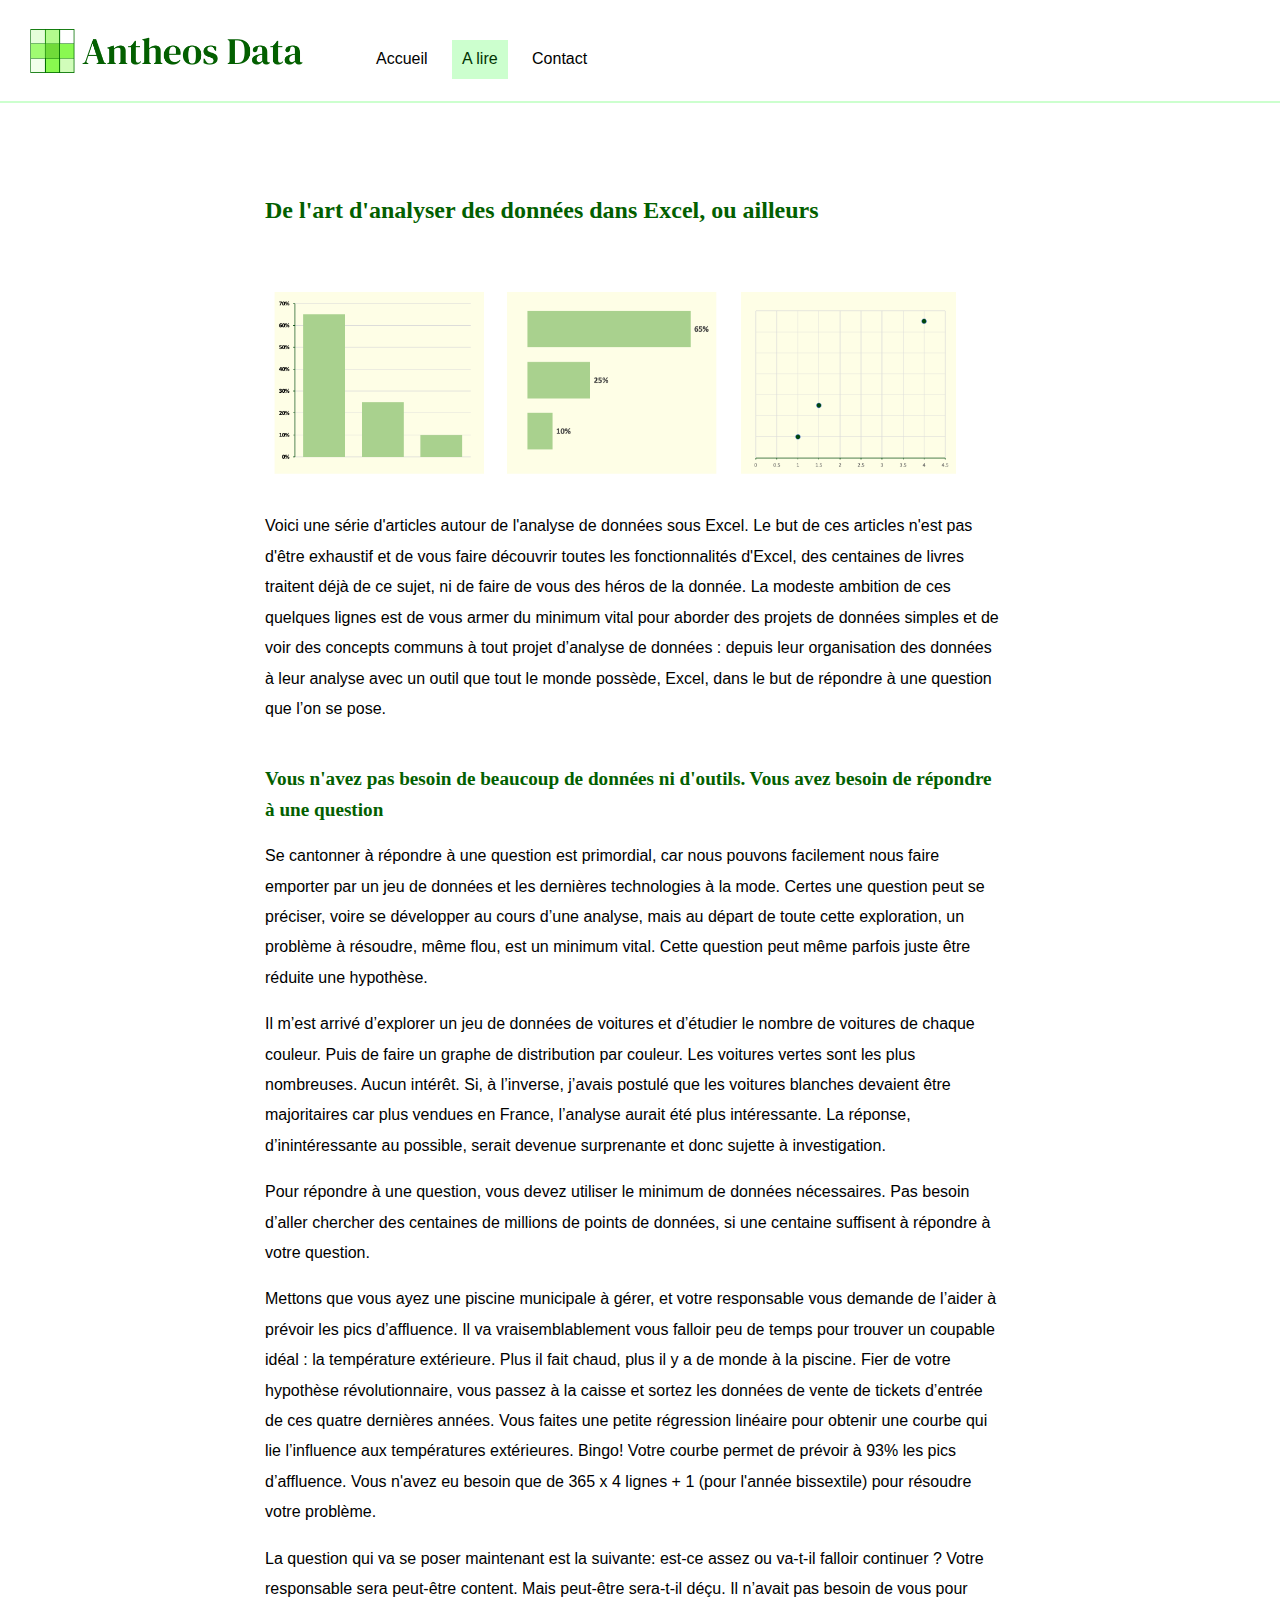
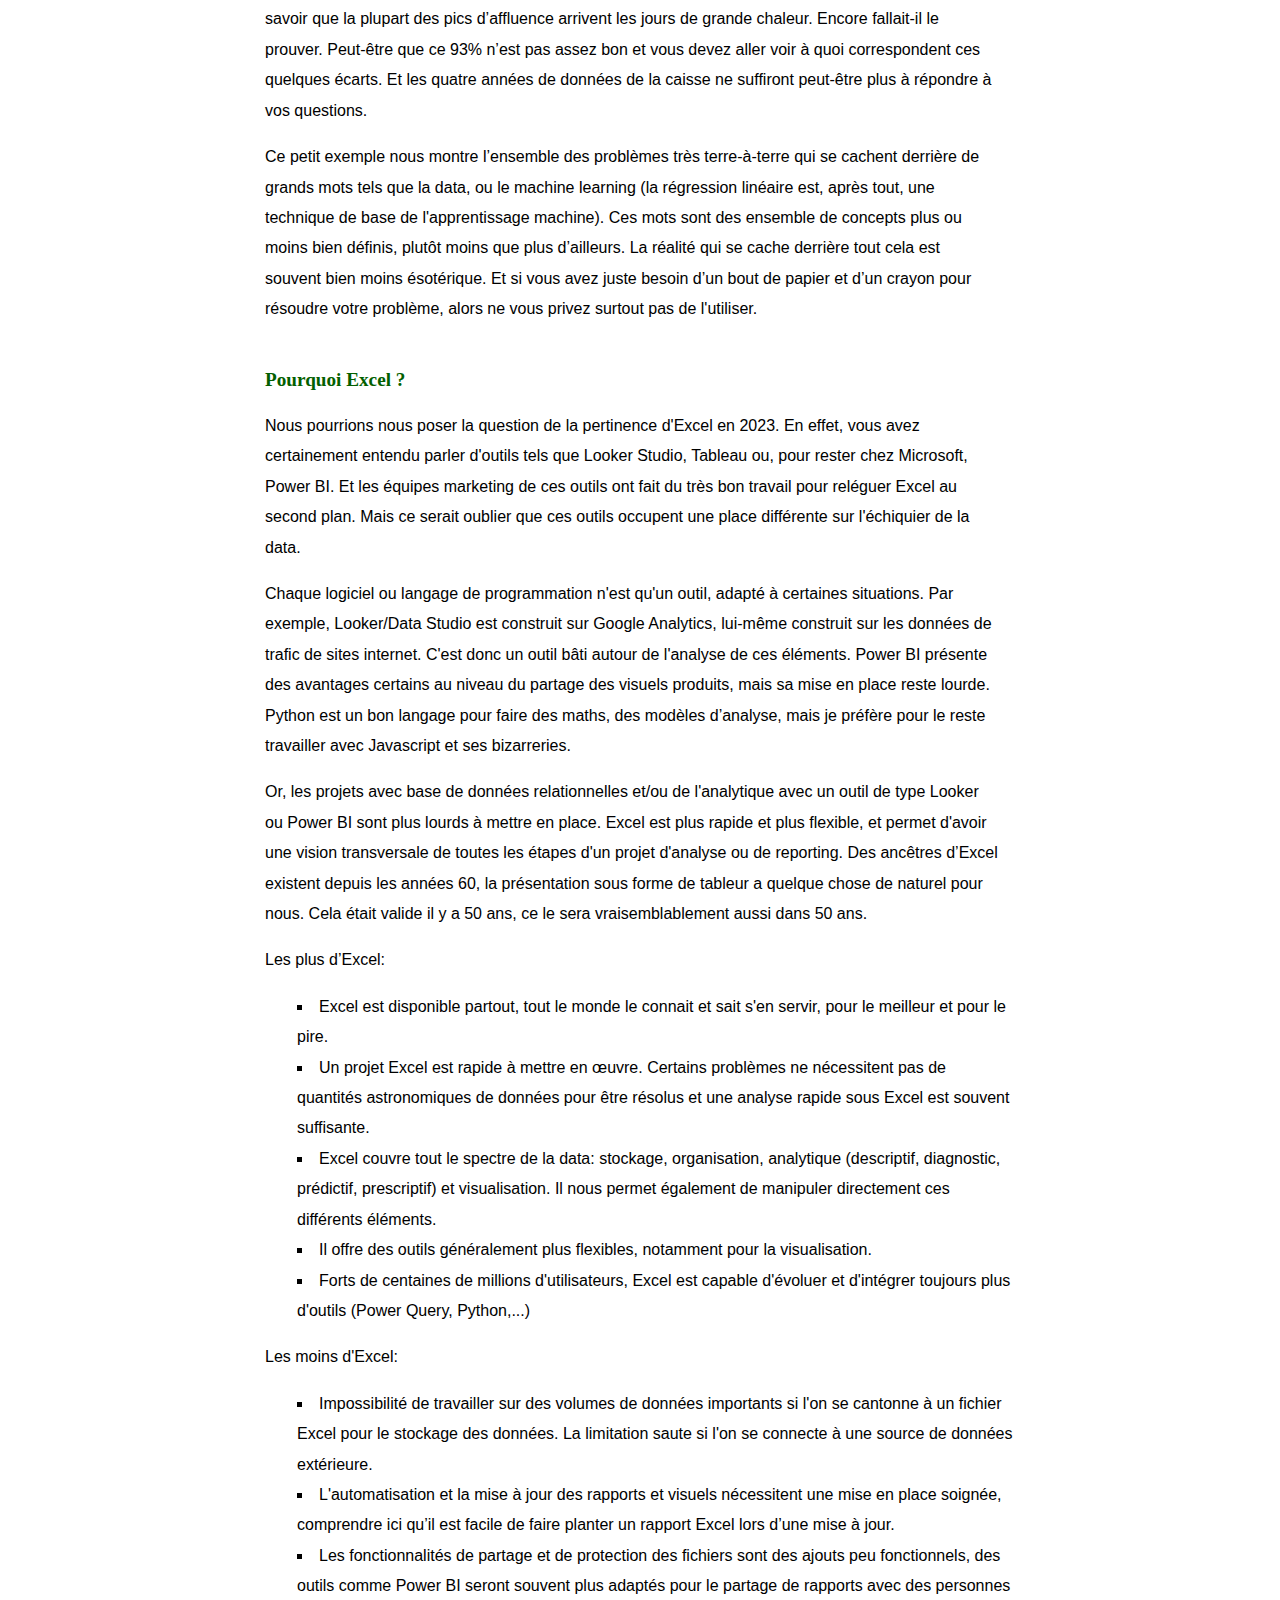
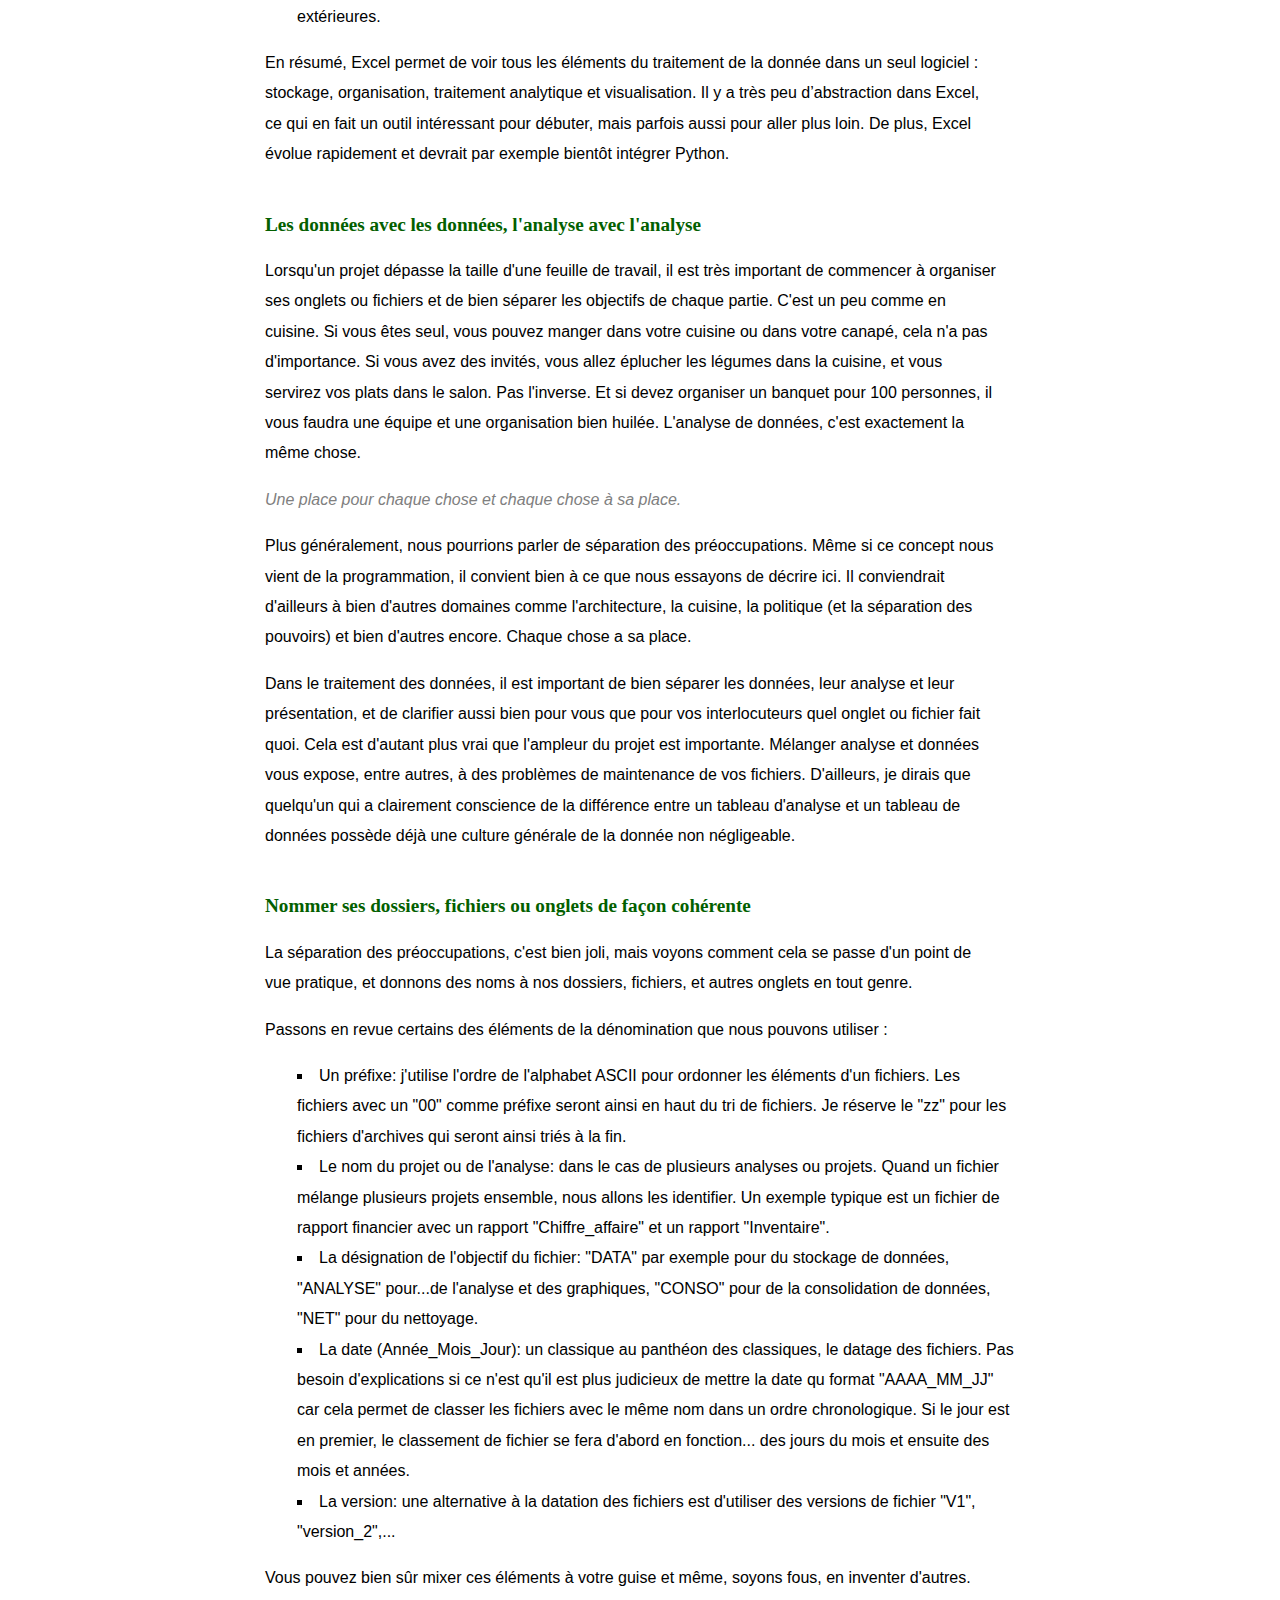
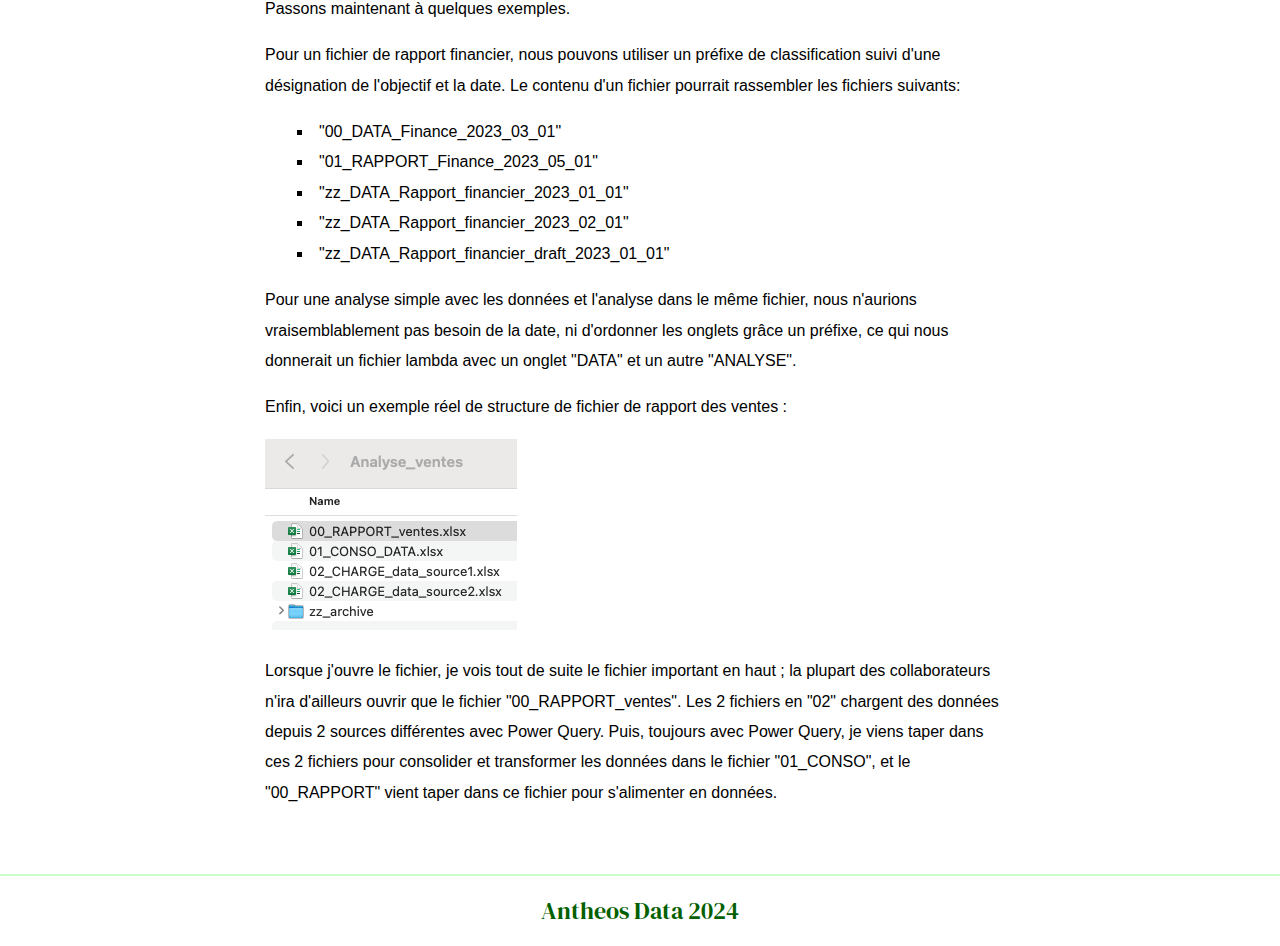
==== commit ef54fa13: "changed date" ====
--- a/a_lire.html
+++ b/a_lire.html
@@ -103,7 +103,7 @@
     </p>
 
     <blockquote>Une place pour chaque chose et chaque chose à sa place.</blockquote>
-    
+
     <p>
     Plus généralement, nous pourrions parler de <strong>séparation des préoccupations</strong>. Même si ce concept nous vient de la programmation, il convient bien à ce que nous essayons de décrire ici. Il conviendrait d'ailleurs à bien d'autres domaines comme l'architecture, la cuisine, la politique (et la séparation des pouvoirs) et bien d'autres encore. Chaque chose a sa place.
     </p>
@@ -145,7 +145,7 @@
     <p>
     Pour une analyse simple avec les données et l'analyse dans le même fichier, nous n'aurions vraisemblablement pas besoin de la date, ni d'ordonner les onglets grâce un préfixe, ce qui nous donnerait un fichier lambda avec un onglet "DATA" et un autre "ANALYSE".
     </p>
-    
+
     <p>Enfin, voici un exemple réel de structure de fichier de rapport des ventes :</p>
     <p>
       <img class="illustration_article" src="./public/images/images_articles/fichier_analyse_ventes.png" alt="structure fichier">
@@ -156,8 +156,8 @@
     </p>
 
   </section>
-  
-  <footer>Antheos Data 2023</footer>
+
+  <footer>Antheos Data 2024</footer>
 </body>
 
 </html>
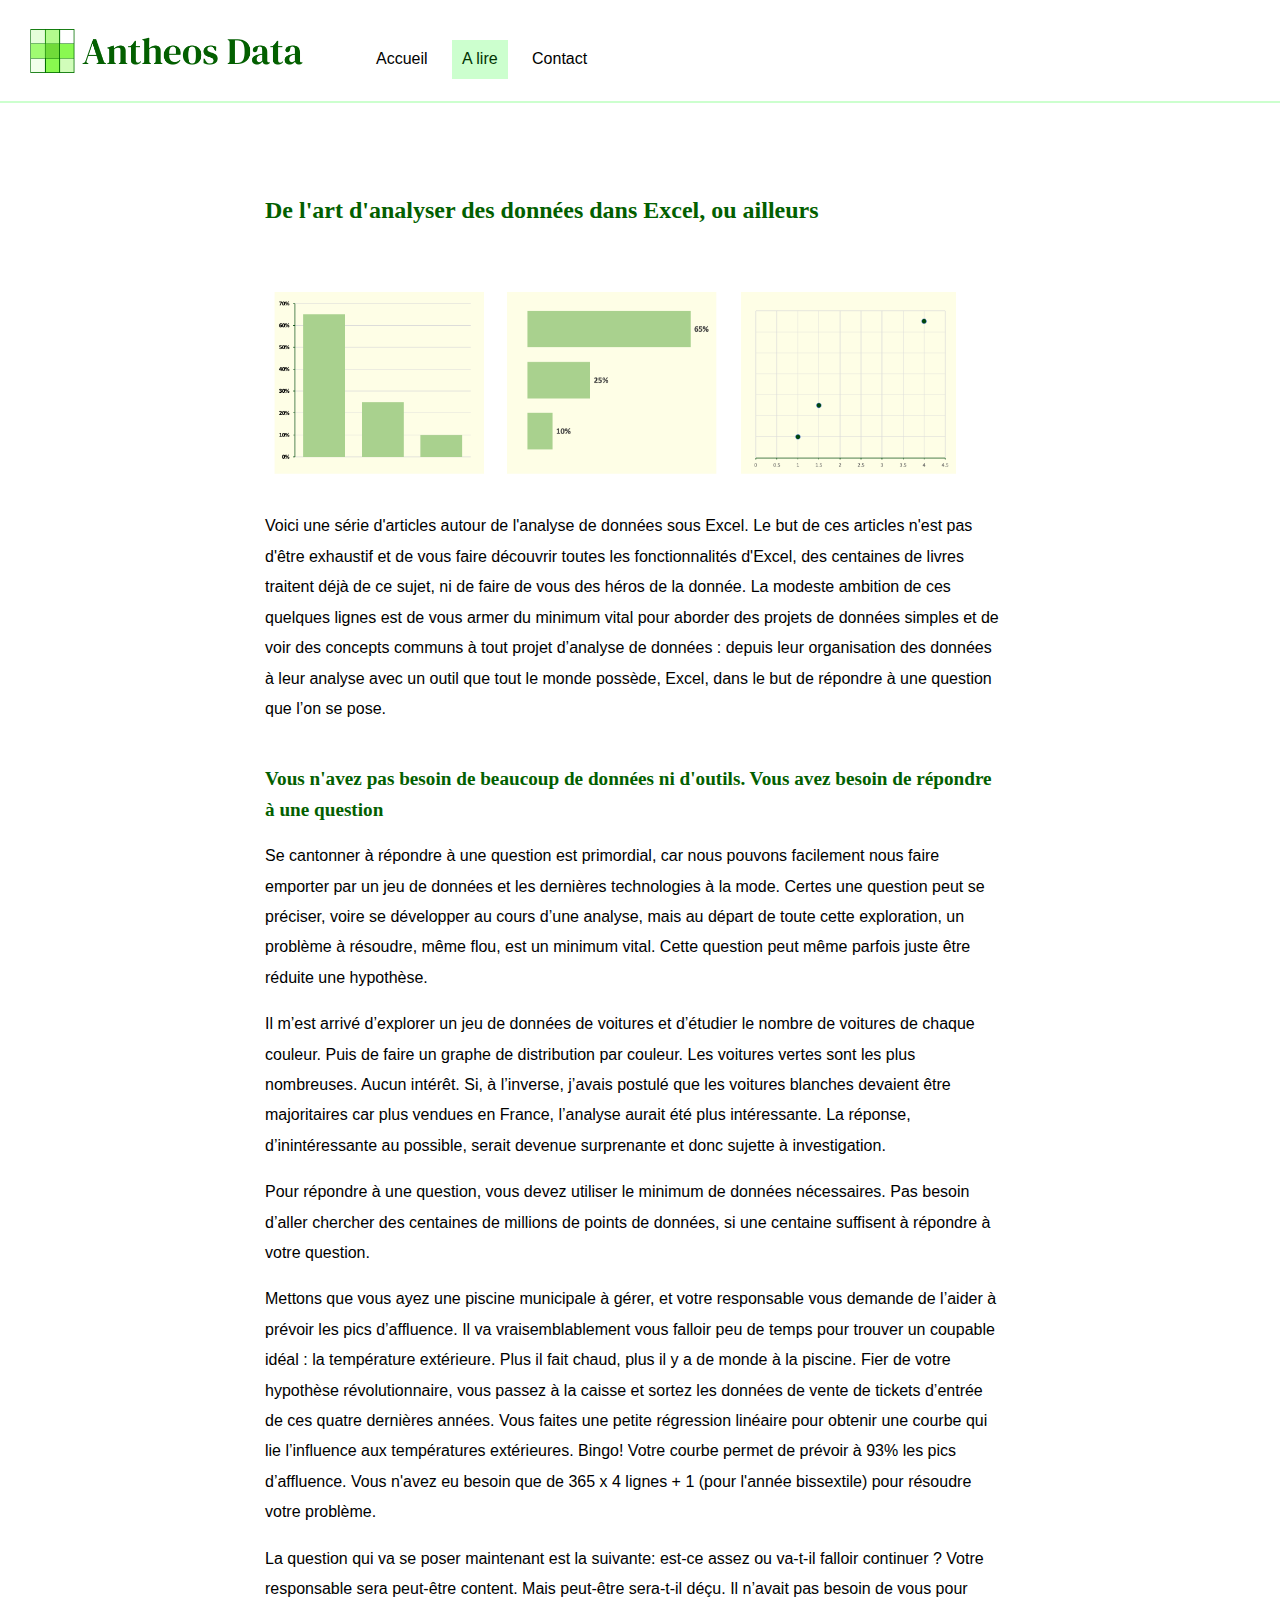
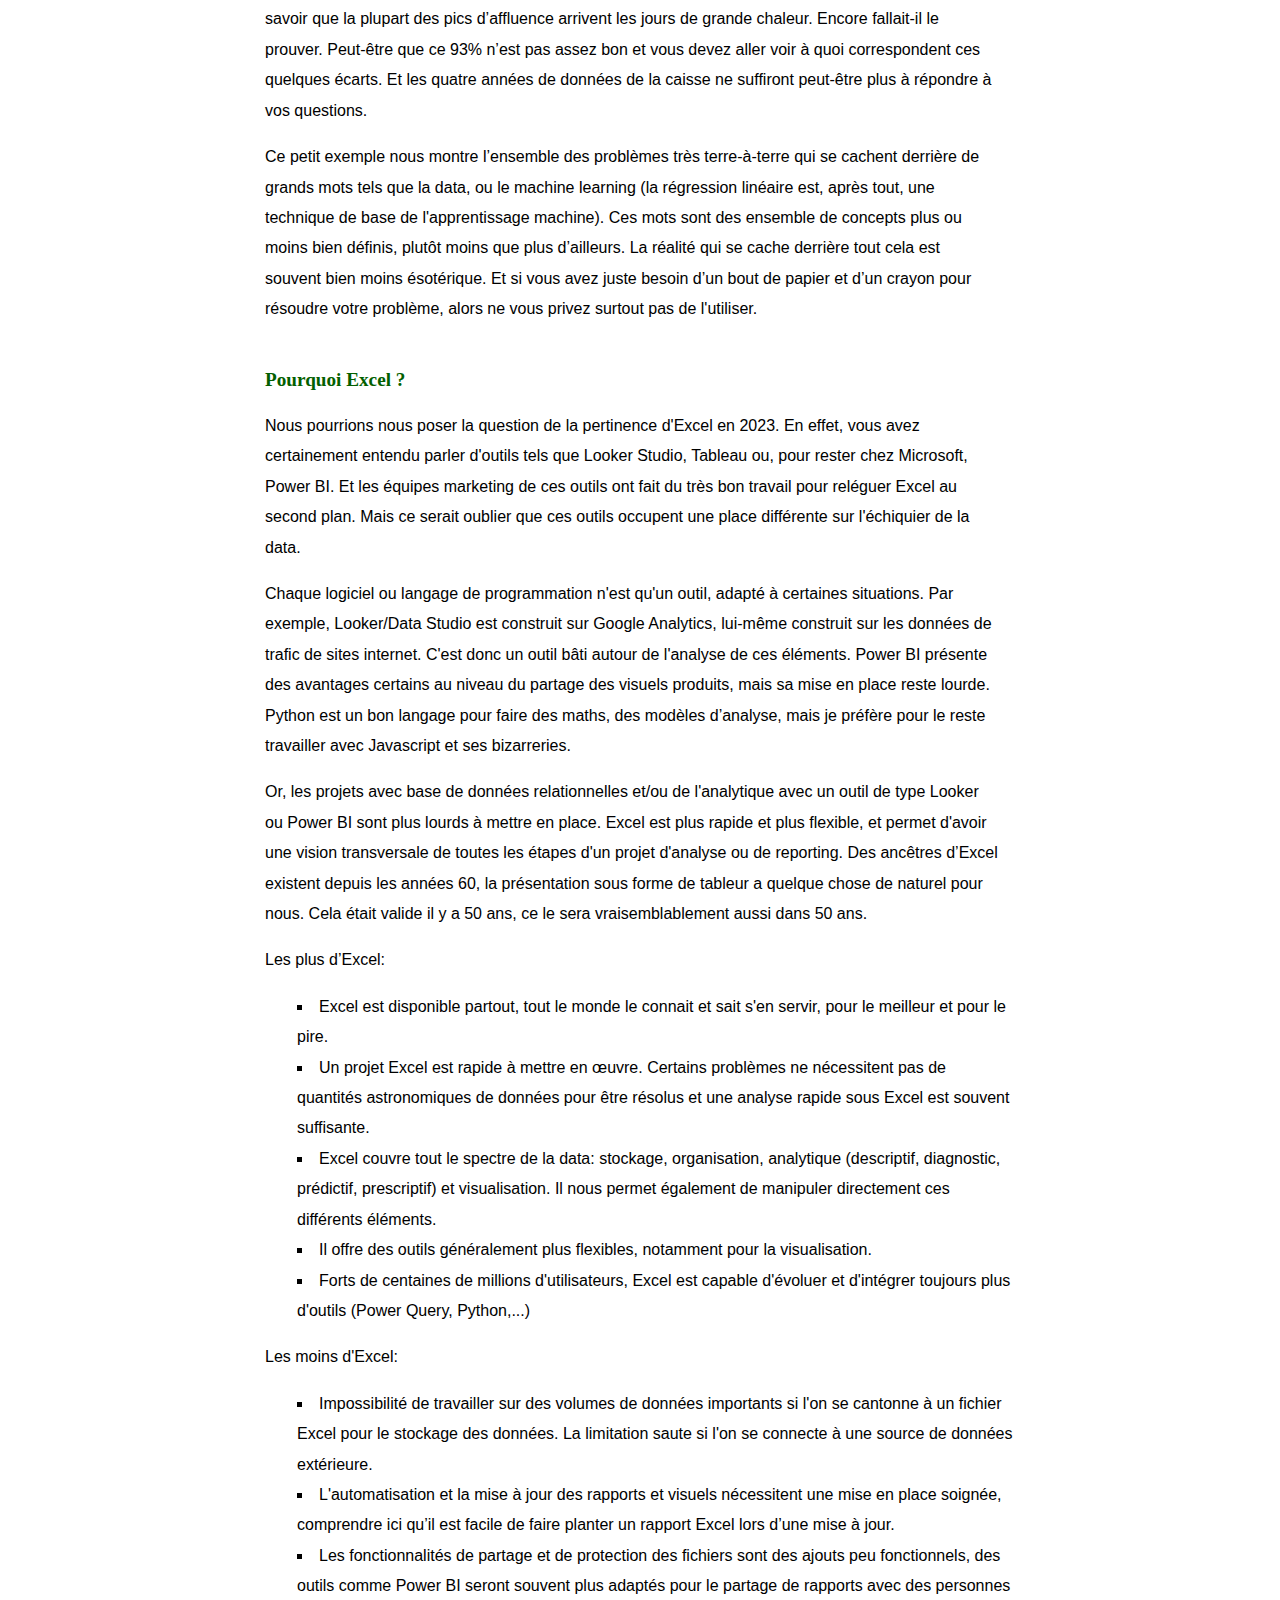
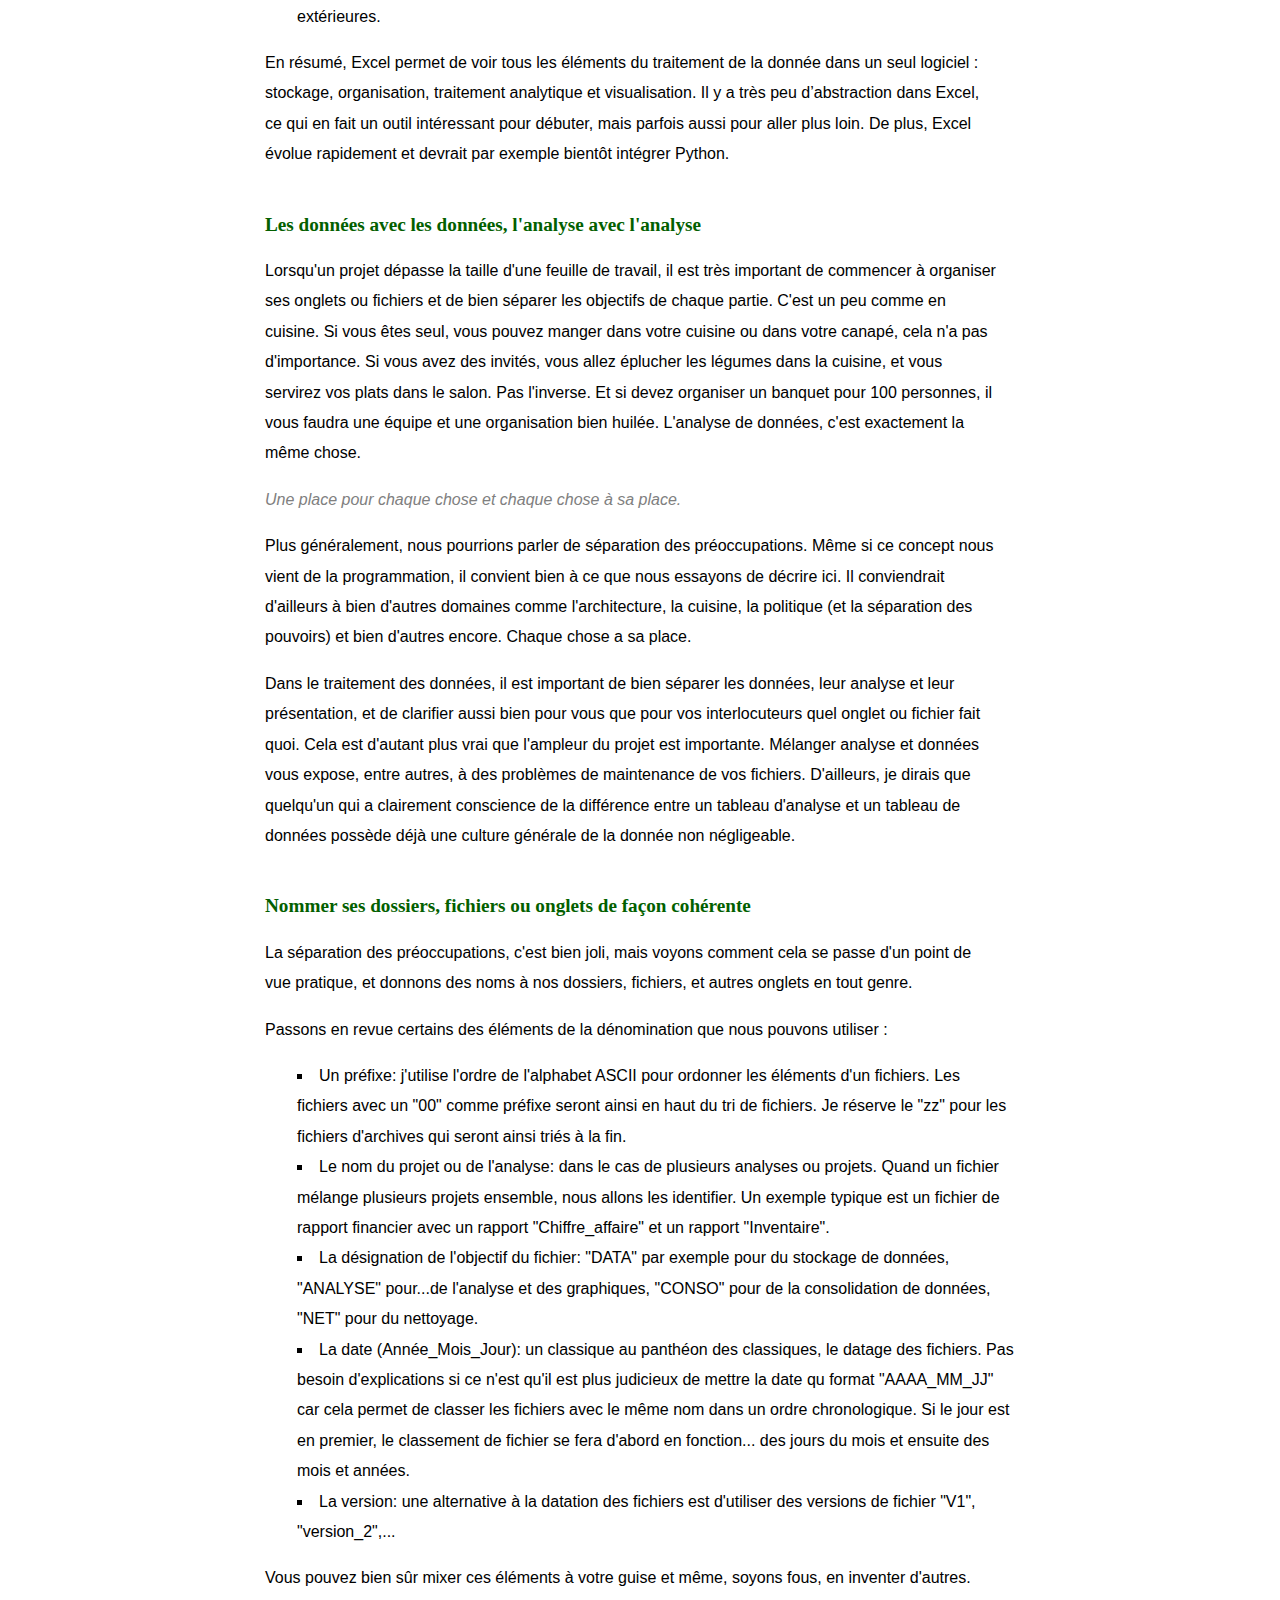
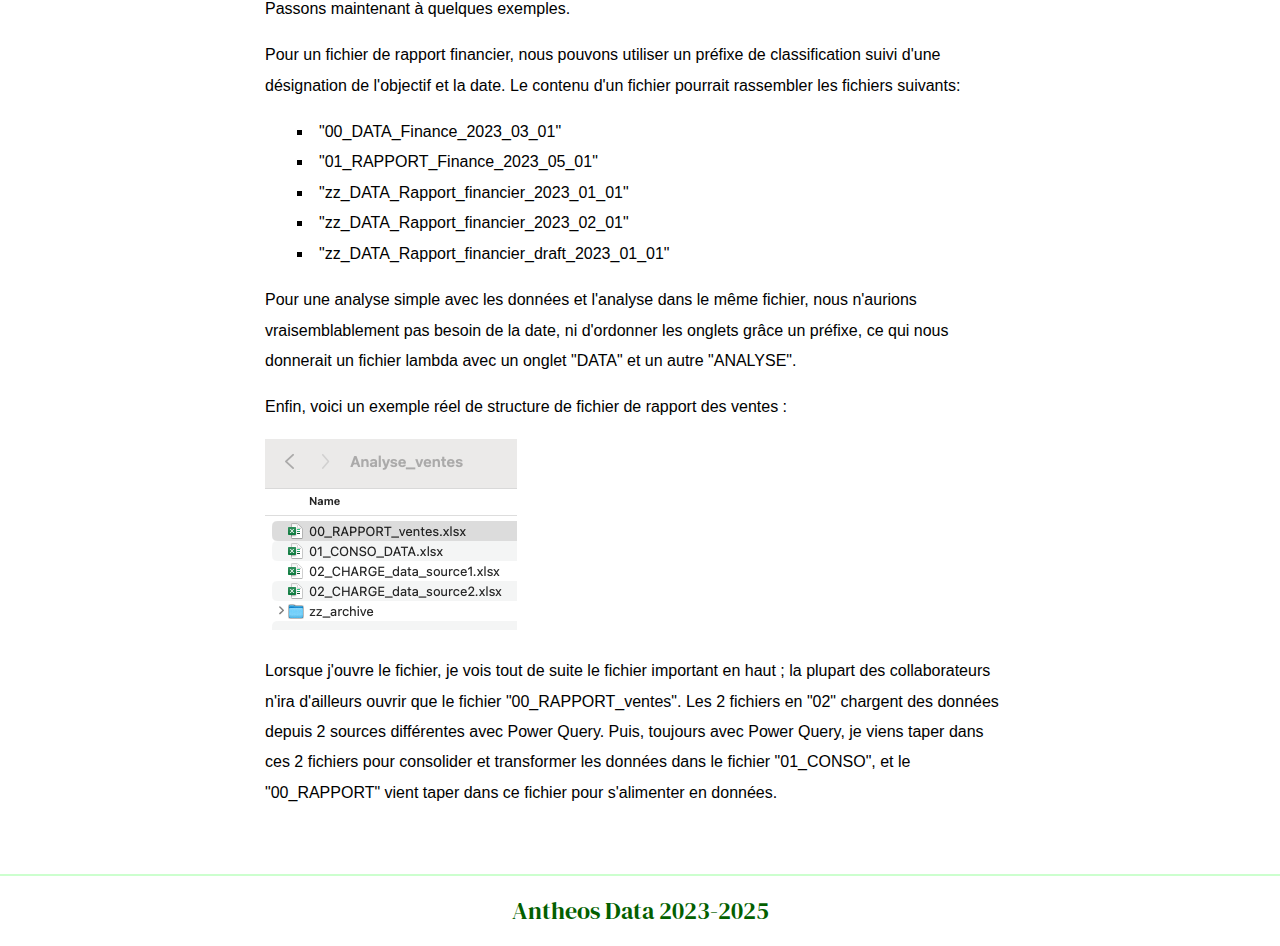
==== commit 39f38211: "update 2025" ====
--- a/a_lire.html
+++ b/a_lire.html
@@ -157,7 +157,7 @@
 
   </section>
 
-  <footer>Antheos Data 2024</footer>
+  <footer>Antheos Data 2023-2025</footer>
 </body>
 
 </html>
